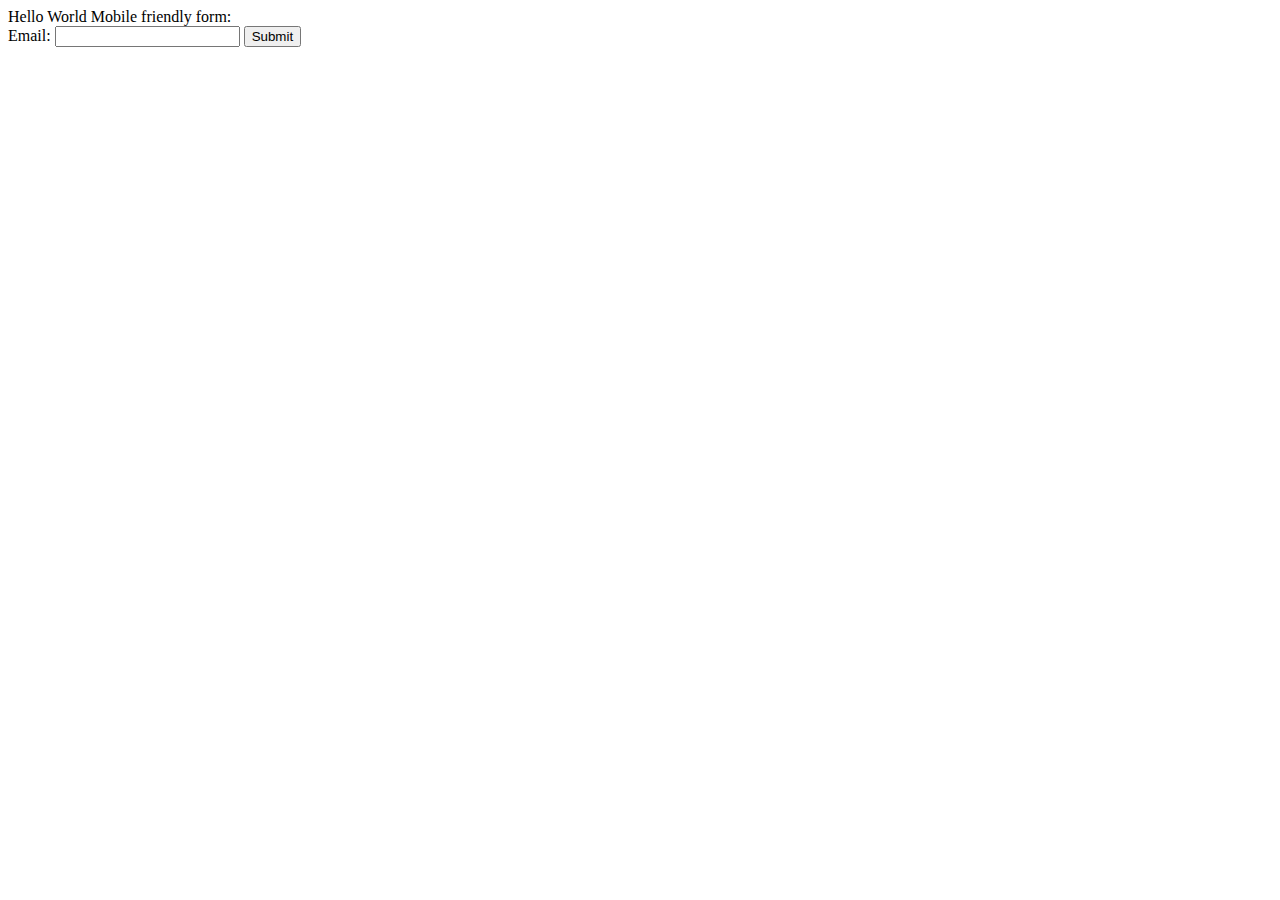
==== index.html @ bb56823d "Add form with email field" ====
Hello World
<html>
    <head>
        <title>Github io</title>
    </head>
    <body>
        Mobile friendly form:
        <form>
            <label for="email">Email: </label>
            <input type="email" id="email" name="email" required>
            <button type="submit" onclick="window.alert('Form submitted')">Submit</button>
        </form> 
    </body>
</html>
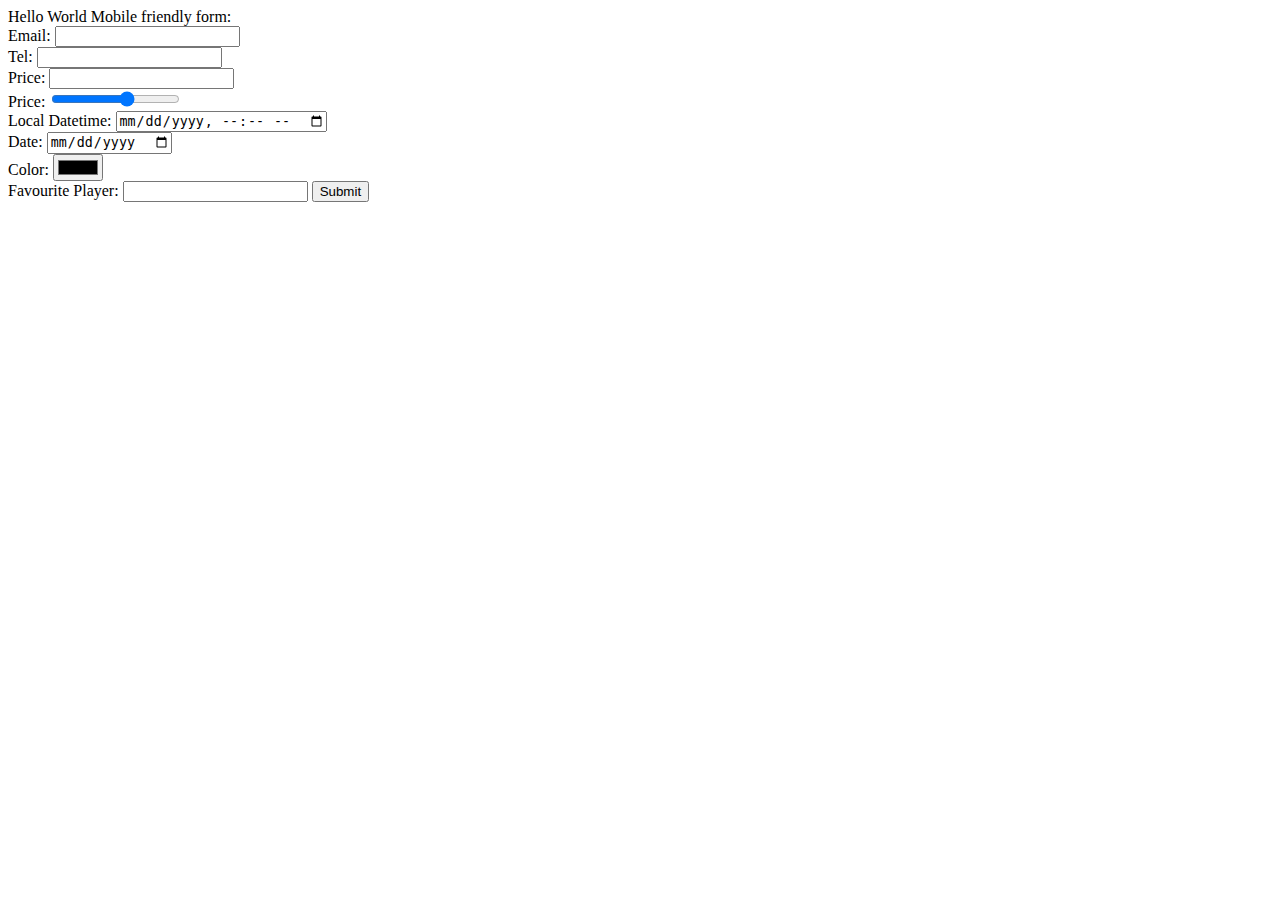
==== commit d847eb7a: "Add favourite player field" ====
--- a/index.html
+++ b/index.html
@@ -5,10 +5,42 @@
     </head>
     <body>
         Mobile friendly form:
-        <form>
+        <form id="mobile-form">
             <label for="email">Email: </label>
             <input type="email" id="email" name="email" required>
-            <button type="submit" onclick="window.alert('Form submitted')">Submit</button>
+            <br>
+            <label for="tel">Tel: </label>
+            <input type="tel" id="tel" name="contactNumber" required>
+            <br>
+            <label for="price">Price: </label>
+            <input type="number" id="price" name="price">
+            <br>
+            <label for="price-slider">Price: </label>
+            <input type="range" min="0" max="10" name="price-slider" id="price-slider" step="2">
+            <br>
+            <label for="datetime-local">Local Datetime: </label>
+            <input type="datetime-local" id="datetime-local" name="datettime-local">
+            <br>
+            <label for="date">Date: </label>
+            <input type="date" id="date" name="date">
+            <br>
+            <label for="color">Color: </label>
+            <input type="color" id="color" name="color">
+            <br>
+            <label for="fav-player">Favourite Player: </label>
+            <input type="text" id="fav-player" name="favPlayer" list="players">
+            <datalist id="players">
+                <option value="Eden Hazard">
+                <option value="Lionel Messi">
+                <option value="Cristiano Ronaldo">
+            </datalist>
+            <button type="submit">Submit</button>
         </form> 
+    <script>
+        var formEle = document.getElementById('mobile-form');
+        formEle.onsubmit(function() {
+            window.alert('Form submitted');
+        });
+    </script>
     </body>
 </html>
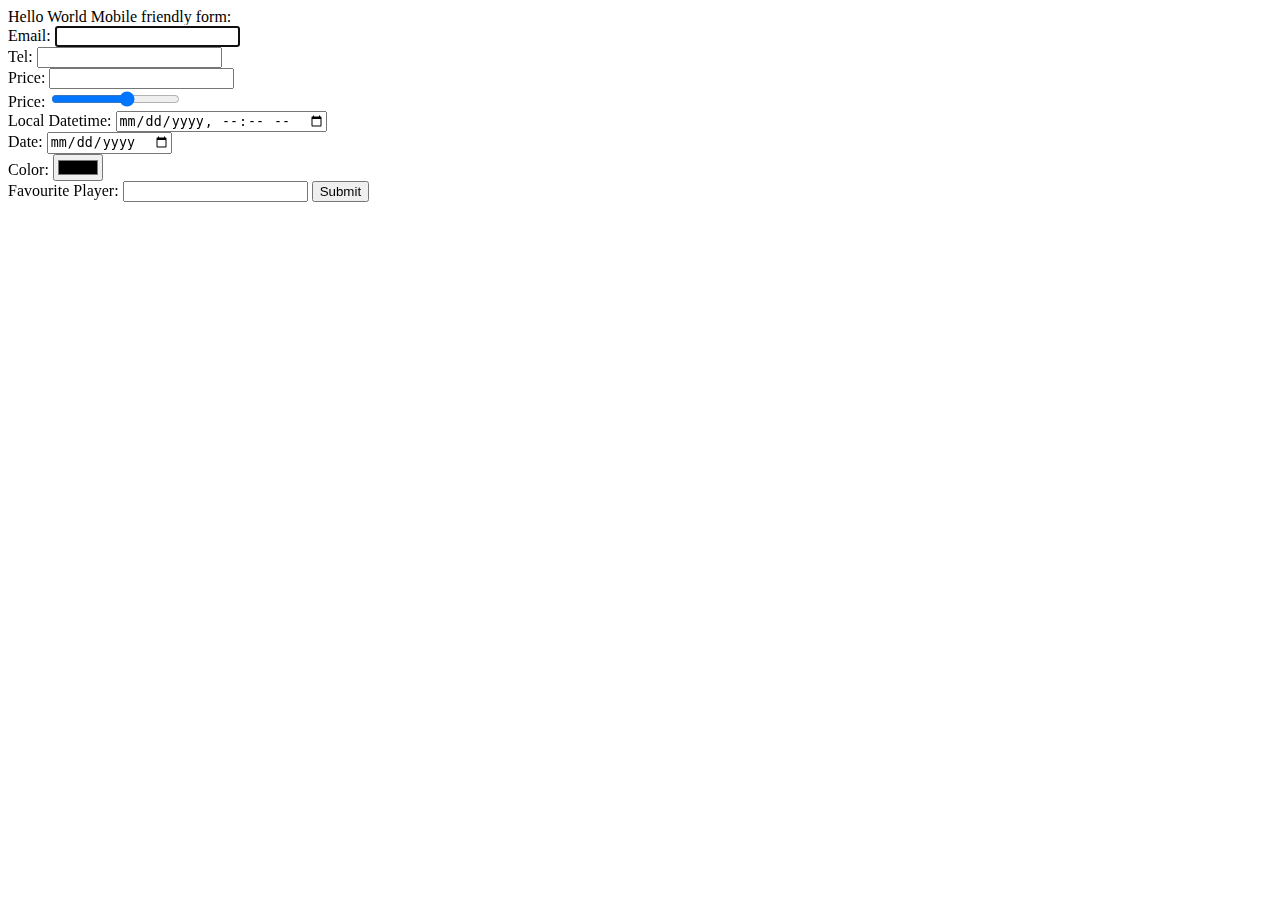
==== commit e744ffc5: "Add pattern, minLength, maxLength" ====
--- a/index.html
+++ b/index.html
@@ -7,10 +7,10 @@
         Mobile friendly form:
         <form id="mobile-form">
             <label for="email">Email: </label>
-            <input type="email" id="email" name="email" required>
+            <input type="email" id="email" name="email" minlength="10" pattern="[a-zA-Z@]" required autocomplete="email" autofocus>
             <br>
             <label for="tel">Tel: </label>
-            <input type="tel" id="tel" name="contactNumber" required>
+            <input type="tel" id="tel" name="contactNumber" required autocomplete="tel">
             <br>
             <label for="price">Price: </label>
             <input type="number" id="price" name="price">
@@ -28,7 +28,7 @@
             <input type="color" id="color" name="color">
             <br>
             <label for="fav-player">Favourite Player: </label>
-            <input type="text" id="fav-player" name="favPlayer" list="players">
+            <input type="text" id="fav-player" name="favPlayer" list="players" maxlength="13">
             <datalist id="players">
                 <option value="Eden Hazard">
                 <option value="Lionel Messi">
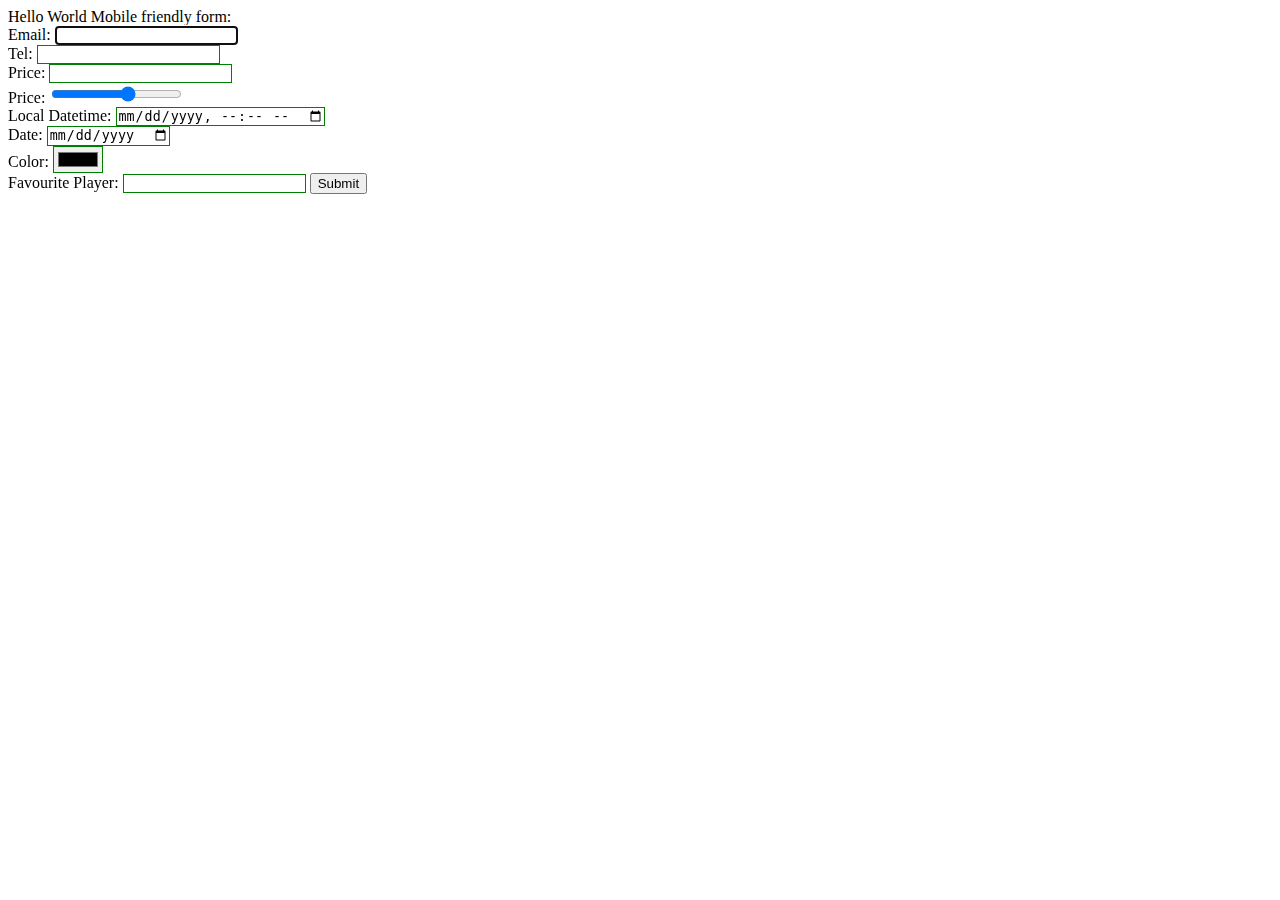
==== commit 7420e294: "Add usages of pseudoclasses" ====
--- a/index.html
+++ b/index.html
@@ -2,6 +2,15 @@
 <html>
     <head>
         <title>Github io</title>
+        <style>
+            input:required {
+                border: 1px solid red;
+            }
+
+            input:valid {
+                border: 1px solid green;
+            }
+        </style>
     </head>
     <body>
         Mobile friendly form:
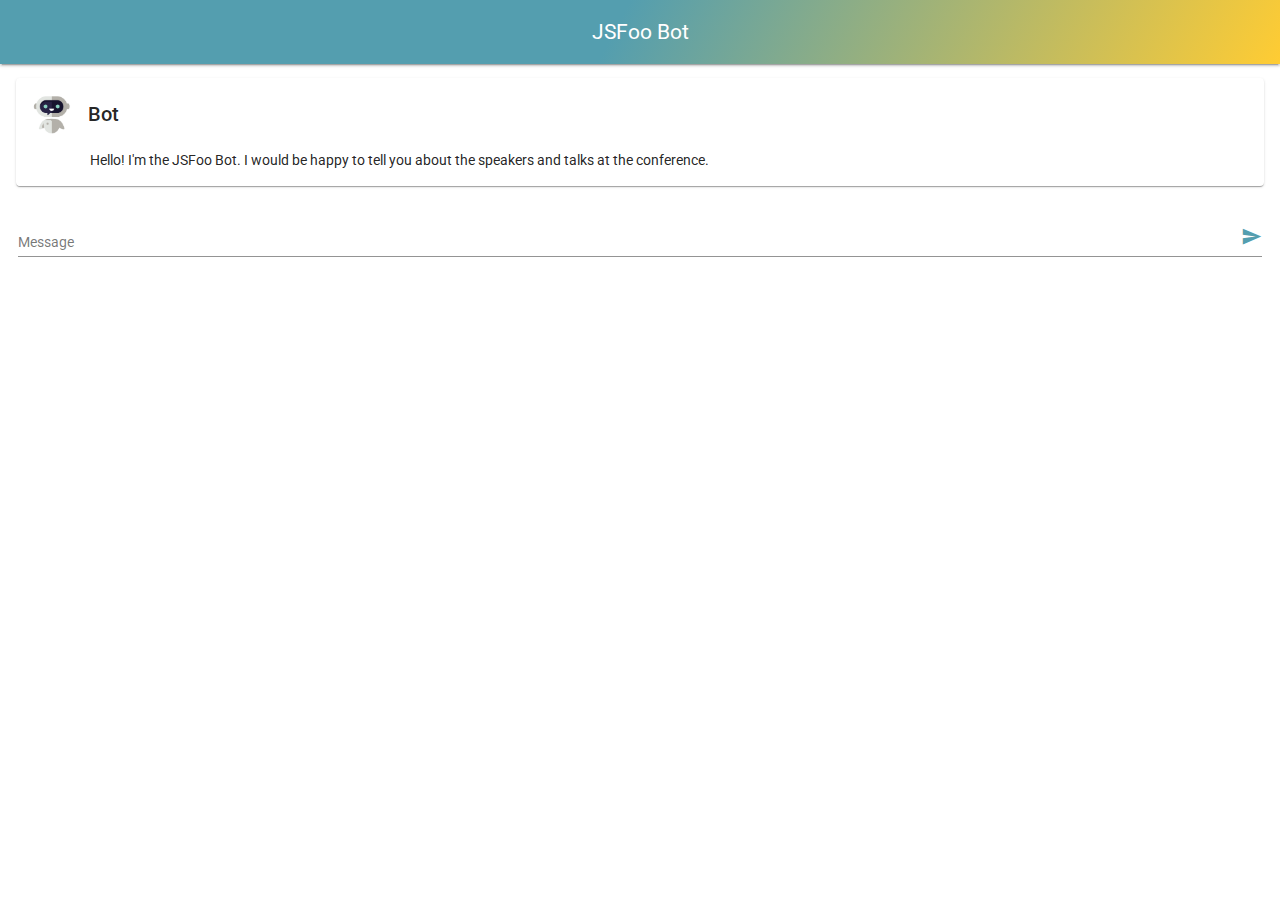
==== commit 65a76499: "Add JSFoo bot client code" ====
--- a/index.html
+++ b/index.html
@@ -1,55 +1,17 @@
-Hello World
-<html>
-    <head>
-        <title>Github io</title>
-        <style>
-            input:required {
-                border: 1px solid red;
-            }
+<!doctype html>
+<html lang="en">
+<head>
+  <meta charset="utf-8">
+  <title>JSFoo Bot</title>
+  <base href="/">
 
-            input:valid {
-                border: 1px solid green;
-            }
-        </style>
-    </head>
-    <body>
-        Mobile friendly form:
-        <form id="mobile-form">
-            <label for="email">Email: </label>
-            <input type="email" id="email" name="email" minlength="10" pattern="[a-zA-Z@]" required autocomplete="email" autofocus>
-            <br>
-            <label for="tel">Tel: </label>
-            <input type="tel" id="tel" name="contactNumber" required autocomplete="tel">
-            <br>
-            <label for="price">Price: </label>
-            <input type="number" id="price" name="price">
-            <br>
-            <label for="price-slider">Price: </label>
-            <input type="range" min="0" max="10" name="price-slider" id="price-slider" step="2">
-            <br>
-            <label for="datetime-local">Local Datetime: </label>
-            <input type="datetime-local" id="datetime-local" name="datettime-local">
-            <br>
-            <label for="date">Date: </label>
-            <input type="date" id="date" name="date">
-            <br>
-            <label for="color">Color: </label>
-            <input type="color" id="color" name="color">
-            <br>
-            <label for="fav-player">Favourite Player: </label>
-            <input type="text" id="fav-player" name="favPlayer" list="players" maxlength="13">
-            <datalist id="players">
-                <option value="Eden Hazard">
-                <option value="Lionel Messi">
-                <option value="Cristiano Ronaldo">
-            </datalist>
-            <button type="submit">Submit</button>
-        </form> 
-    <script>
-        var formEle = document.getElementById('mobile-form');
-        formEle.onsubmit(function() {
-            window.alert('Form submitted');
-        });
-    </script>
-    </body>
+  <meta name="viewport" content="width=device-width, initial-scale=1">
+  <link rel="icon" type="image/x-icon" href="favicon.ico">
+  <link href="https://fonts.googleapis.com/icon?family=Material+Icons" rel="stylesheet">
+  <link rel="stylesheet" href="https://stackpath.bootstrapcdn.com/font-awesome/4.7.0/css/font-awesome.min.css">
+  <link href="https://fonts.googleapis.com/css?family=Roboto:300,400,500" rel="stylesheet">
+<link rel="stylesheet" href="styles.38ef6f584fecd223b8cf.css"></head>
+<body style="margin: 0" class="mat-typography">
+  <app-root></app-root>
+<script src="runtime-es2015.858f8dd898b75fe86926.js" type="module"></script><script src="polyfills-es2015.e954256595c973372414.js" type="module"></script><script src="runtime-es5.741402d1d47331ce975c.js" nomodule></script><script src="polyfills-es5.405730e5ac8f727bd7d7.js" nomodule></script><script src="main-es2015.6d2b9edf6b0bb00cc1c1.js" type="module"></script><script src="main-es5.618ae1dc535257b299c1.js" nomodule></script></body>
 </html>
--- a/styles.38ef6f584fecd223b8cf.css
+++ b/styles.38ef6f584fecd223b8cf.css
@@ -0,0 +1 @@
+.mat-badge-content{font-weight:600;font-size:12px;font-family:Roboto,"Helvetica Neue",sans-serif}.mat-badge-small .mat-badge-content{font-size:9px}.mat-badge-large .mat-badge-content{font-size:24px}.mat-h1,.mat-headline,.mat-typography h1{font:400 24px/32px Roboto,"Helvetica Neue",sans-serif;margin:0 0 16px}.mat-h2,.mat-title,.mat-typography h2{font:500 20px/32px Roboto,"Helvetica Neue",sans-serif;margin:0 0 16px}.mat-h3,.mat-subheading-2,.mat-typography h3{font:400 16px/28px Roboto,"Helvetica Neue",sans-serif;margin:0 0 16px}.mat-h4,.mat-subheading-1,.mat-typography h4{font:400 15px/24px Roboto,"Helvetica Neue",sans-serif;margin:0 0 16px}.mat-h5,.mat-typography h5{font:400 11.62px/20px Roboto,"Helvetica Neue",sans-serif;margin:0 0 12px}.mat-h6,.mat-typography h6{font:400 9.38px/20px Roboto,"Helvetica Neue",sans-serif;margin:0 0 12px}.mat-body-2,.mat-body-strong{font:500 14px/24px Roboto,"Helvetica Neue",sans-serif}.mat-body,.mat-body-1,.mat-typography{font:400 14px/20px Roboto,"Helvetica Neue",sans-serif}.mat-body p,.mat-body-1 p,.mat-typography p{margin:0 0 12px}.mat-caption,.mat-small{font:400 12px/20px Roboto,"Helvetica Neue",sans-serif}.mat-display-4,.mat-typography .mat-display-4{font:300 112px/112px Roboto,"Helvetica Neue",sans-serif;letter-spacing:-.05em;margin:0 0 56px}.mat-display-3,.mat-typography .mat-display-3{font:400 56px/56px Roboto,"Helvetica Neue",sans-serif;letter-spacing:-.02em;margin:0 0 64px}.mat-display-2,.mat-typography .mat-display-2{font:400 45px/48px Roboto,"Helvetica Neue",sans-serif;letter-spacing:-.005em;margin:0 0 64px}.mat-display-1,.mat-typography .mat-display-1{font:400 34px/40px Roboto,"Helvetica Neue",sans-serif;margin:0 0 64px}.mat-bottom-sheet-container{font:400 14px/20px Roboto,"Helvetica Neue",sans-serif}.mat-button,.mat-fab,.mat-flat-button,.mat-icon-button,.mat-mini-fab,.mat-raised-button,.mat-stroked-button{font-family:Roboto,"Helvetica Neue",sans-serif;font-size:14px;font-weight:500}.mat-button-toggle,.mat-card{font-family:Roboto,"Helvetica Neue",sans-serif}.mat-card-title{font-size:24px;font-weight:500}.mat-card-header .mat-card-title{font-size:20px}.mat-card-content,.mat-card-subtitle{font-size:14px}.mat-checkbox{font-family:Roboto,"Helvetica Neue",sans-serif}.mat-checkbox-layout .mat-checkbox-label{line-height:24px}.mat-chip{font-size:14px;font-weight:500}.mat-chip .mat-chip-remove.mat-icon,.mat-chip .mat-chip-trailing-icon.mat-icon{font-size:18px}.mat-table{font-family:Roboto,"Helvetica Neue",sans-serif}.mat-header-cell{font-size:12px;font-weight:500}.mat-cell,.mat-footer-cell{font-size:14px}.mat-calendar{font-family:Roboto,"Helvetica Neue",sans-serif}.mat-calendar-body{font-size:13px}.mat-calendar-body-label,.mat-calendar-period-button{font-size:14px;font-weight:500}.mat-calendar-table-header th{font-size:11px;font-weight:400}.mat-dialog-title{font:500 20px/32px Roboto,"Helvetica Neue",sans-serif}.mat-expansion-panel-header{font-family:Roboto,"Helvetica Neue",sans-serif;font-size:15px;font-weight:400}.mat-expansion-panel-content{font:400 14px/20px Roboto,"Helvetica Neue",sans-serif}.mat-form-field{font-size:inherit;font-weight:400;line-height:1.125;font-family:Roboto,"Helvetica Neue",sans-serif}.mat-form-field-wrapper{padding-bottom:1.34375em}.mat-form-field-prefix .mat-icon,.mat-form-field-suffix .mat-icon{font-size:150%;line-height:1.125}.mat-form-field-prefix .mat-icon-button,.mat-form-field-suffix .mat-icon-button{height:1.5em;width:1.5em}.mat-form-field-prefix .mat-icon-button .mat-icon,.mat-form-field-suffix .mat-icon-button .mat-icon{height:1.125em;line-height:1.125}.mat-form-field-infix{padding:.5em 0;border-top:.84375em solid transparent}.mat-form-field-can-float .mat-input-server:focus+.mat-form-field-label-wrapper .mat-form-field-label,.mat-form-field-can-float.mat-form-field-should-float .mat-form-field-label{-webkit-transform:translateY(-1.34375em) scale(.75);transform:translateY(-1.34375em) scale(.75);width:133.33333%}.mat-form-field-can-float .mat-input-server[label]:not(:label-shown)+.mat-form-field-label-wrapper .mat-form-field-label{-webkit-transform:translateY(-1.34374em) scale(.75);transform:translateY(-1.34374em) scale(.75);width:133.33334%}.mat-form-field-label-wrapper{top:-.84375em;padding-top:.84375em}.mat-form-field-label{top:1.34375em}.mat-form-field-underline{bottom:1.34375em}.mat-form-field-subscript-wrapper{font-size:75%;margin-top:.66667em;top:calc(100% - 1.79167em)}.mat-form-field-appearance-legacy .mat-form-field-wrapper{padding-bottom:1.25em}.mat-form-field-appearance-legacy .mat-form-field-infix{padding:.4375em 0}.mat-form-field-appearance-legacy.mat-form-field-can-float .mat-input-server:focus+.mat-form-field-label-wrapper .mat-form-field-label,.mat-form-field-appearance-legacy.mat-form-field-can-float.mat-form-field-should-float .mat-form-field-label{-webkit-transform:translateY(-1.28125em) scale(.75) perspective(100px) translateZ(.001px);transform:translateY(-1.28125em) scale(.75) perspective(100px) translateZ(.001px);-ms-transform:translateY(-1.28125em) scale(.75);width:133.33333%}.mat-form-field-appearance-legacy.mat-form-field-can-float .mat-form-field-autofill-control:-webkit-autofill+.mat-form-field-label-wrapper .mat-form-field-label{-webkit-transform:translateY(-1.28125em) scale(.75) perspective(100px) translateZ(.00101px);transform:translateY(-1.28125em) scale(.75) perspective(100px) translateZ(.00101px);-ms-transform:translateY(-1.28124em) scale(.75);width:133.33334%}.mat-form-field-appearance-legacy.mat-form-field-can-float .mat-input-server[label]:not(:label-shown)+.mat-form-field-label-wrapper .mat-form-field-label{-webkit-transform:translateY(-1.28125em) scale(.75) perspective(100px) translateZ(.00102px);transform:translateY(-1.28125em) scale(.75) perspective(100px) translateZ(.00102px);-ms-transform:translateY(-1.28123em) scale(.75);width:133.33335%}.mat-form-field-appearance-legacy .mat-form-field-label{top:1.28125em}.mat-form-field-appearance-legacy .mat-form-field-subscript-wrapper{margin-top:.54167em;top:calc(100% - 1.66667em)}@media print{.mat-form-field-appearance-legacy.mat-form-field-can-float .mat-input-server:focus+.mat-form-field-label-wrapper .mat-form-field-label,.mat-form-field-appearance-legacy.mat-form-field-can-float.mat-form-field-should-float .mat-form-field-label{-webkit-transform:translateY(-1.28122em) scale(.75);transform:translateY(-1.28122em) scale(.75)}.mat-form-field-appearance-legacy.mat-form-field-can-float .mat-form-field-autofill-control:-webkit-autofill+.mat-form-field-label-wrapper .mat-form-field-label{-webkit-transform:translateY(-1.28121em) scale(.75);transform:translateY(-1.28121em) scale(.75)}.mat-form-field-appearance-legacy.mat-form-field-can-float .mat-input-server[label]:not(:label-shown)+.mat-form-field-label-wrapper .mat-form-field-label{-webkit-transform:translateY(-1.2812em) scale(.75);transform:translateY(-1.2812em) scale(.75)}}.mat-form-field-appearance-fill .mat-form-field-infix{padding:.25em 0 .75em}.mat-form-field-appearance-fill .mat-form-field-label{top:1.09375em;margin-top:-.5em}.mat-form-field-appearance-fill.mat-form-field-can-float .mat-input-server:focus+.mat-form-field-label-wrapper .mat-form-field-label,.mat-form-field-appearance-fill.mat-form-field-can-float.mat-form-field-should-float .mat-form-field-label{-webkit-transform:translateY(-.59375em) scale(.75);transform:translateY(-.59375em) scale(.75);width:133.33333%}.mat-form-field-appearance-fill.mat-form-field-can-float .mat-input-server[label]:not(:label-shown)+.mat-form-field-label-wrapper .mat-form-field-label{-webkit-transform:translateY(-.59374em) scale(.75);transform:translateY(-.59374em) scale(.75);width:133.33334%}.mat-form-field-appearance-outline .mat-form-field-infix{padding:1em 0}.mat-form-field-appearance-outline .mat-form-field-label{top:1.84375em;margin-top:-.25em}.mat-form-field-appearance-outline.mat-form-field-can-float .mat-input-server:focus+.mat-form-field-label-wrapper .mat-form-field-label,.mat-form-field-appearance-outline.mat-form-field-can-float.mat-form-field-should-float .mat-form-field-label{-webkit-transform:translateY(-1.59375em) scale(.75);transform:translateY(-1.59375em) scale(.75);width:133.33333%}.mat-form-field-appearance-outline.mat-form-field-can-float .mat-input-server[label]:not(:label-shown)+.mat-form-field-label-wrapper .mat-form-field-label{-webkit-transform:translateY(-1.59374em) scale(.75);transform:translateY(-1.59374em) scale(.75);width:133.33334%}.mat-grid-tile-footer,.mat-grid-tile-header{font-size:14px}.mat-grid-tile-footer .mat-line,.mat-grid-tile-header .mat-line{white-space:nowrap;overflow:hidden;text-overflow:ellipsis;display:block;box-sizing:border-box}.mat-grid-tile-footer .mat-line:nth-child(n+2),.mat-grid-tile-header .mat-line:nth-child(n+2){font-size:12px}input.mat-input-element{margin-top:-.0625em}.mat-menu-item{font-family:Roboto,"Helvetica Neue",sans-serif;font-size:14px;font-weight:400}.mat-paginator,.mat-paginator-page-size .mat-select-trigger{font-family:Roboto,"Helvetica Neue",sans-serif;font-size:12px}.mat-radio-button,.mat-select{font-family:Roboto,"Helvetica Neue",sans-serif}.mat-select-trigger{height:1.125em}.mat-slide-toggle-content{font-family:Roboto,"Helvetica Neue",sans-serif}.mat-slider-thumb-label-text{font-family:Roboto,"Helvetica Neue",sans-serif;font-size:12px;font-weight:500}.mat-stepper-horizontal,.mat-stepper-vertical{font-family:Roboto,"Helvetica Neue",sans-serif}.mat-step-label{font-size:14px;font-weight:400}.mat-step-sub-label-error{font-weight:400}.mat-step-label-error{font-size:14px}.mat-step-label-selected{font-size:14px;font-weight:500}.mat-tab-group{font-family:Roboto,"Helvetica Neue",sans-serif}.mat-tab-label,.mat-tab-link{font-family:Roboto,"Helvetica Neue",sans-serif;font-size:14px;font-weight:500}.mat-toolbar,.mat-toolbar h1,.mat-toolbar h2,.mat-toolbar h3,.mat-toolbar h4,.mat-toolbar h5,.mat-toolbar h6{font:500 20px/32px Roboto,"Helvetica Neue",sans-serif;margin:0}.mat-tooltip{font-family:Roboto,"Helvetica Neue",sans-serif;font-size:10px;padding-top:6px;padding-bottom:6px}.mat-tooltip-handset{font-size:14px;padding-top:8px;padding-bottom:8px}.mat-list-item,.mat-list-option{font-family:Roboto,"Helvetica Neue",sans-serif}.mat-list-base .mat-list-item{font-size:16px}.mat-list-base .mat-list-item .mat-line{white-space:nowrap;overflow:hidden;text-overflow:ellipsis;display:block;box-sizing:border-box}.mat-list-base .mat-list-item .mat-line:nth-child(n+2){font-size:14px}.mat-list-base .mat-list-option{font-size:16px}.mat-list-base .mat-list-option .mat-line{white-space:nowrap;overflow:hidden;text-overflow:ellipsis;display:block;box-sizing:border-box}.mat-list-base .mat-list-option .mat-line:nth-child(n+2){font-size:14px}.mat-list-base[dense] .mat-list-item{font-size:12px}.mat-list-base[dense] .mat-list-item .mat-line{white-space:nowrap;overflow:hidden;text-overflow:ellipsis;display:block;box-sizing:border-box}.mat-list-base[dense] .mat-list-item .mat-line:nth-child(n+2),.mat-list-base[dense] .mat-list-option{font-size:12px}.mat-list-base[dense] .mat-list-option .mat-line{white-space:nowrap;overflow:hidden;text-overflow:ellipsis;display:block;box-sizing:border-box}.mat-list-base[dense] .mat-list-option .mat-line:nth-child(n+2){font-size:12px}.mat-list-base[dense] .mat-subheader{font-family:Roboto,"Helvetica Neue",sans-serif;font-size:12px;font-weight:500}.mat-option{font-family:Roboto,"Helvetica Neue",sans-serif;font-size:16px;color:rgba(0,0,0,.87)}.mat-optgroup-label{font:500 14px/24px Roboto,"Helvetica Neue",sans-serif;color:rgba(0,0,0,.54)}.mat-simple-snackbar{font-family:Roboto,"Helvetica Neue",sans-serif;font-size:14px}.mat-simple-snackbar-action{line-height:1;font-family:inherit;font-size:inherit;font-weight:500}.mat-ripple{overflow:hidden;position:relative}.mat-ripple.mat-ripple-unbounded{overflow:visible}.mat-ripple-element{position:absolute;border-radius:50%;pointer-events:none;transition:opacity,-webkit-transform 0s cubic-bezier(0,0,.2,1);transition:opacity,transform 0s cubic-bezier(0,0,.2,1);transition:opacity,transform 0s cubic-bezier(0,0,.2,1),-webkit-transform 0s cubic-bezier(0,0,.2,1);-webkit-transform:scale(0);transform:scale(0)}@media (-ms-high-contrast:active){.mat-ripple-element{display:none}}.cdk-visually-hidden{border:0;clip:rect(0 0 0 0);height:1px;margin:-1px;overflow:hidden;padding:0;position:absolute;width:1px;outline:0;-webkit-appearance:none;-moz-appearance:none}.cdk-global-overlay-wrapper,.cdk-overlay-container{pointer-events:none;top:0;left:0;height:100%;width:100%}.cdk-overlay-container{position:fixed;z-index:1000}.cdk-overlay-container:empty{display:none}.cdk-global-overlay-wrapper{display:flex;position:absolute;z-index:1000}.cdk-overlay-pane{position:absolute;pointer-events:auto;box-sizing:border-box;z-index:1000;display:flex;max-width:100%;max-height:100%}.cdk-overlay-backdrop{position:absolute;top:0;bottom:0;left:0;right:0;z-index:1000;pointer-events:auto;-webkit-tap-highlight-color:transparent;transition:opacity .4s cubic-bezier(.25,.8,.25,1);opacity:0}.cdk-overlay-backdrop.cdk-overlay-backdrop-showing{opacity:1}@media screen and (-ms-high-contrast:active){.cdk-overlay-backdrop.cdk-overlay-backdrop-showing{opacity:.6}}.cdk-overlay-dark-backdrop{background:rgba(0,0,0,.32)}.cdk-overlay-transparent-backdrop,.cdk-overlay-transparent-backdrop.cdk-overlay-backdrop-showing{opacity:0}.cdk-overlay-connected-position-bounding-box{position:absolute;z-index:1000;display:flex;flex-direction:column;min-width:1px;min-height:1px}.cdk-global-scrollblock{position:fixed;width:100%;overflow-y:scroll}@-webkit-keyframes cdk-text-field-autofill-start{/*!*/}@keyframes cdk-text-field-autofill-start{/*!*/}@-webkit-keyframes cdk-text-field-autofill-end{/*!*/}@keyframes cdk-text-field-autofill-end{/*!*/}.cdk-text-field-autofill-monitored:-webkit-autofill{-webkit-animation-name:cdk-text-field-autofill-start;animation-name:cdk-text-field-autofill-start}.cdk-text-field-autofill-monitored:not(:-webkit-autofill){-webkit-animation-name:cdk-text-field-autofill-end;animation-name:cdk-text-field-autofill-end}textarea.cdk-textarea-autosize{resize:none}textarea.cdk-textarea-autosize-measuring{height:auto!important;overflow:hidden!important;padding:2px 0!important;box-sizing:content-box!important}.mat-ripple-element{background-color:rgba(0,0,0,.1)}.mat-option.mat-selected:not(.mat-option-multiple):not(.mat-option-disabled),.mat-option:focus:not(.mat-option-disabled),.mat-option:hover:not(.mat-option-disabled){background:rgba(0,0,0,.04)}.mat-option.mat-active{background:rgba(0,0,0,.04);color:rgba(0,0,0,.87)}.mat-option.mat-option-disabled{color:rgba(0,0,0,.38)}.mat-primary .mat-option.mat-selected:not(.mat-option-disabled){color:#3f51b5}.mat-accent .mat-option.mat-selected:not(.mat-option-disabled){color:#ff4081}.mat-warn .mat-option.mat-selected:not(.mat-option-disabled){color:#f44336}.mat-optgroup-disabled .mat-optgroup-label{color:rgba(0,0,0,.38)}.mat-pseudo-checkbox{color:rgba(0,0,0,.54)}.mat-pseudo-checkbox::after{color:#fafafa}.mat-pseudo-checkbox-disabled{color:#b0b0b0}.mat-accent .mat-pseudo-checkbox-checked,.mat-accent .mat-pseudo-checkbox-indeterminate,.mat-pseudo-checkbox-checked,.mat-pseudo-checkbox-indeterminate{background:#ff4081}.mat-primary .mat-pseudo-checkbox-checked,.mat-primary .mat-pseudo-checkbox-indeterminate{background:#3f51b5}.mat-warn .mat-pseudo-checkbox-checked,.mat-warn .mat-pseudo-checkbox-indeterminate{background:#f44336}.mat-pseudo-checkbox-checked.mat-pseudo-checkbox-disabled,.mat-pseudo-checkbox-indeterminate.mat-pseudo-checkbox-disabled{background:#b0b0b0}.mat-elevation-z0{box-shadow:0 0 0 0 rgba(0,0,0,.2),0 0 0 0 rgba(0,0,0,.14),0 0 0 0 rgba(0,0,0,.12)}.mat-elevation-z1{box-shadow:0 2px 1px -1px rgba(0,0,0,.2),0 1px 1px 0 rgba(0,0,0,.14),0 1px 3px 0 rgba(0,0,0,.12)}.mat-elevation-z2{box-shadow:0 3px 1px -2px rgba(0,0,0,.2),0 2px 2px 0 rgba(0,0,0,.14),0 1px 5px 0 rgba(0,0,0,.12)}.mat-elevation-z3{box-shadow:0 3px 3px -2px rgba(0,0,0,.2),0 3px 4px 0 rgba(0,0,0,.14),0 1px 8px 0 rgba(0,0,0,.12)}.mat-elevation-z4{box-shadow:0 2px 4px -1px rgba(0,0,0,.2),0 4px 5px 0 rgba(0,0,0,.14),0 1px 10px 0 rgba(0,0,0,.12)}.mat-elevation-z5{box-shadow:0 3px 5px -1px rgba(0,0,0,.2),0 5px 8px 0 rgba(0,0,0,.14),0 1px 14px 0 rgba(0,0,0,.12)}.mat-elevation-z6{box-shadow:0 3px 5px -1px rgba(0,0,0,.2),0 6px 10px 0 rgba(0,0,0,.14),0 1px 18px 0 rgba(0,0,0,.12)}.mat-elevation-z7{box-shadow:0 4px 5px -2px rgba(0,0,0,.2),0 7px 10px 1px rgba(0,0,0,.14),0 2px 16px 1px rgba(0,0,0,.12)}.mat-elevation-z8{box-shadow:0 5px 5px -3px rgba(0,0,0,.2),0 8px 10px 1px rgba(0,0,0,.14),0 3px 14px 2px rgba(0,0,0,.12)}.mat-elevation-z9{box-shadow:0 5px 6px -3px rgba(0,0,0,.2),0 9px 12px 1px rgba(0,0,0,.14),0 3px 16px 2px rgba(0,0,0,.12)}.mat-elevation-z10{box-shadow:0 6px 6px -3px rgba(0,0,0,.2),0 10px 14px 1px rgba(0,0,0,.14),0 4px 18px 3px rgba(0,0,0,.12)}.mat-elevation-z11{box-shadow:0 6px 7px -4px rgba(0,0,0,.2),0 11px 15px 1px rgba(0,0,0,.14),0 4px 20px 3px rgba(0,0,0,.12)}.mat-elevation-z12{box-shadow:0 7px 8px -4px rgba(0,0,0,.2),0 12px 17px 2px rgba(0,0,0,.14),0 5px 22px 4px rgba(0,0,0,.12)}.mat-elevation-z13{box-shadow:0 7px 8px -4px rgba(0,0,0,.2),0 13px 19px 2px rgba(0,0,0,.14),0 5px 24px 4px rgba(0,0,0,.12)}.mat-elevation-z14{box-shadow:0 7px 9px -4px rgba(0,0,0,.2),0 14px 21px 2px rgba(0,0,0,.14),0 5px 26px 4px rgba(0,0,0,.12)}.mat-elevation-z15{box-shadow:0 8px 9px -5px rgba(0,0,0,.2),0 15px 22px 2px rgba(0,0,0,.14),0 6px 28px 5px rgba(0,0,0,.12)}.mat-elevation-z16{box-shadow:0 8px 10px -5px rgba(0,0,0,.2),0 16px 24px 2px rgba(0,0,0,.14),0 6px 30px 5px rgba(0,0,0,.12)}.mat-elevation-z17{box-shadow:0 8px 11px -5px rgba(0,0,0,.2),0 17px 26px 2px rgba(0,0,0,.14),0 6px 32px 5px rgba(0,0,0,.12)}.mat-elevation-z18{box-shadow:0 9px 11px -5px rgba(0,0,0,.2),0 18px 28px 2px rgba(0,0,0,.14),0 7px 34px 6px rgba(0,0,0,.12)}.mat-elevation-z19{box-shadow:0 9px 12px -6px rgba(0,0,0,.2),0 19px 29px 2px rgba(0,0,0,.14),0 7px 36px 6px rgba(0,0,0,.12)}.mat-elevation-z20{box-shadow:0 10px 13px -6px rgba(0,0,0,.2),0 20px 31px 3px rgba(0,0,0,.14),0 8px 38px 7px rgba(0,0,0,.12)}.mat-elevation-z21{box-shadow:0 10px 13px -6px rgba(0,0,0,.2),0 21px 33px 3px rgba(0,0,0,.14),0 8px 40px 7px rgba(0,0,0,.12)}.mat-elevation-z22{box-shadow:0 10px 14px -6px rgba(0,0,0,.2),0 22px 35px 3px rgba(0,0,0,.14),0 8px 42px 7px rgba(0,0,0,.12)}.mat-elevation-z23{box-shadow:0 11px 14px -7px rgba(0,0,0,.2),0 23px 36px 3px rgba(0,0,0,.14),0 9px 44px 8px rgba(0,0,0,.12)}.mat-elevation-z24{box-shadow:0 11px 15px -7px rgba(0,0,0,.2),0 24px 38px 3px rgba(0,0,0,.14),0 9px 46px 8px rgba(0,0,0,.12)}.mat-app-background{background-color:#fafafa;color:rgba(0,0,0,.87)}.mat-theme-loaded-marker{display:none}.mat-autocomplete-panel{background:#fff;color:rgba(0,0,0,.87)}.mat-autocomplete-panel:not([class*=mat-elevation-z]){box-shadow:0 2px 4px -1px rgba(0,0,0,.2),0 4px 5px 0 rgba(0,0,0,.14),0 1px 10px 0 rgba(0,0,0,.12)}.mat-autocomplete-panel .mat-option.mat-selected:not(.mat-active):not(:hover){background:#fff}.mat-autocomplete-panel .mat-option.mat-selected:not(.mat-active):not(:hover):not(.mat-option-disabled){color:rgba(0,0,0,.87)}@media (-ms-high-contrast:active){.mat-badge-content{outline:solid 1px;border-radius:0}.mat-checkbox-disabled{opacity:.5}}.mat-badge-accent .mat-badge-content{background:#ff4081;color:#fff}.mat-badge-warn .mat-badge-content{color:#fff;background:#f44336}.mat-badge{position:relative}.mat-badge-hidden .mat-badge-content{display:none}.mat-badge-disabled .mat-badge-content{background:#b9b9b9;color:rgba(0,0,0,.38)}.mat-badge-content{color:#fff;background:#3f51b5;position:absolute;text-align:center;display:inline-block;border-radius:50%;transition:-webkit-transform .2s ease-in-out;transition:transform .2s ease-in-out;transition:transform .2s ease-in-out,-webkit-transform .2s ease-in-out;-webkit-transform:scale(.6);transform:scale(.6);overflow:hidden;white-space:nowrap;text-overflow:ellipsis;pointer-events:none}.mat-badge-content._mat-animation-noopable,.ng-animate-disabled .mat-badge-content{transition:none}.mat-badge-content.mat-badge-active{-webkit-transform:none;transform:none}.mat-badge-small .mat-badge-content{width:16px;height:16px;line-height:16px}.mat-badge-small.mat-badge-above .mat-badge-content{top:-8px}.mat-badge-small.mat-badge-below .mat-badge-content{bottom:-8px}.mat-badge-small.mat-badge-before .mat-badge-content{left:-16px}[dir=rtl] .mat-badge-small.mat-badge-before .mat-badge-content{left:auto;right:-16px}.mat-badge-small.mat-badge-after .mat-badge-content{right:-16px}[dir=rtl] .mat-badge-small.mat-badge-after .mat-badge-content{right:auto;left:-16px}.mat-badge-small.mat-badge-overlap.mat-badge-before .mat-badge-content{left:-8px}[dir=rtl] .mat-badge-small.mat-badge-overlap.mat-badge-before .mat-badge-content{left:auto;right:-8px}.mat-badge-small.mat-badge-overlap.mat-badge-after .mat-badge-content{right:-8px}[dir=rtl] .mat-badge-small.mat-badge-overlap.mat-badge-after .mat-badge-content{right:auto;left:-8px}.mat-badge-medium .mat-badge-content{width:22px;height:22px;line-height:22px}.mat-badge-medium.mat-badge-above .mat-badge-content{top:-11px}.mat-badge-medium.mat-badge-below .mat-badge-content{bottom:-11px}.mat-badge-medium.mat-badge-before .mat-badge-content{left:-22px}[dir=rtl] .mat-badge-medium.mat-badge-before .mat-badge-content{left:auto;right:-22px}.mat-badge-medium.mat-badge-after .mat-badge-content{right:-22px}[dir=rtl] .mat-badge-medium.mat-badge-after .mat-badge-content{right:auto;left:-22px}.mat-badge-medium.mat-badge-overlap.mat-badge-before .mat-badge-content{left:-11px}[dir=rtl] .mat-badge-medium.mat-badge-overlap.mat-badge-before .mat-badge-content{left:auto;right:-11px}.mat-badge-medium.mat-badge-overlap.mat-badge-after .mat-badge-content{right:-11px}[dir=rtl] .mat-badge-medium.mat-badge-overlap.mat-badge-after .mat-badge-content{right:auto;left:-11px}.mat-badge-large .mat-badge-content{width:28px;height:28px;line-height:28px}.mat-badge-large.mat-badge-above .mat-badge-content{top:-14px}.mat-badge-large.mat-badge-below .mat-badge-content{bottom:-14px}.mat-badge-large.mat-badge-before .mat-badge-content{left:-28px}[dir=rtl] .mat-badge-large.mat-badge-before .mat-badge-content{left:auto;right:-28px}.mat-badge-large.mat-badge-after .mat-badge-content{right:-28px}[dir=rtl] .mat-badge-large.mat-badge-after .mat-badge-content{right:auto;left:-28px}.mat-badge-large.mat-badge-overlap.mat-badge-before .mat-badge-content{left:-14px}[dir=rtl] .mat-badge-large.mat-badge-overlap.mat-badge-before .mat-badge-content{left:auto;right:-14px}.mat-badge-large.mat-badge-overlap.mat-badge-after .mat-badge-content{right:-14px}[dir=rtl] .mat-badge-large.mat-badge-overlap.mat-badge-after .mat-badge-content{right:auto;left:-14px}.mat-bottom-sheet-container{box-shadow:0 8px 10px -5px rgba(0,0,0,.2),0 16px 24px 2px rgba(0,0,0,.14),0 6px 30px 5px rgba(0,0,0,.12);background:#fff;color:rgba(0,0,0,.87)}.mat-button,.mat-icon-button,.mat-stroked-button{color:inherit;background:0 0}.mat-button.mat-primary,.mat-icon-button.mat-primary,.mat-stroked-button.mat-primary{color:#3f51b5}.mat-button.mat-accent,.mat-icon-button.mat-accent,.mat-stroked-button.mat-accent{color:#ff4081}.mat-button.mat-warn,.mat-icon-button.mat-warn,.mat-stroked-button.mat-warn{color:#f44336}.mat-button.mat-accent[disabled],.mat-button.mat-primary[disabled],.mat-button.mat-warn[disabled],.mat-button[disabled][disabled],.mat-icon-button.mat-accent[disabled],.mat-icon-button.mat-primary[disabled],.mat-icon-button.mat-warn[disabled],.mat-icon-button[disabled][disabled],.mat-stroked-button.mat-accent[disabled],.mat-stroked-button.mat-primary[disabled],.mat-stroked-button.mat-warn[disabled],.mat-stroked-button[disabled][disabled]{color:rgba(0,0,0,.26)}.mat-button.mat-primary .mat-button-focus-overlay,.mat-icon-button.mat-primary .mat-button-focus-overlay,.mat-stroked-button.mat-primary .mat-button-focus-overlay{background-color:#3f51b5}.mat-button.mat-accent .mat-button-focus-overlay,.mat-icon-button.mat-accent .mat-button-focus-overlay,.mat-stroked-button.mat-accent .mat-button-focus-overlay{background-color:#ff4081}.mat-button.mat-warn .mat-button-focus-overlay,.mat-icon-button.mat-warn .mat-button-focus-overlay,.mat-stroked-button.mat-warn .mat-button-focus-overlay{background-color:#f44336}.mat-button[disabled] .mat-button-focus-overlay,.mat-icon-button[disabled] .mat-button-focus-overlay,.mat-stroked-button[disabled] .mat-button-focus-overlay{background-color:transparent}.mat-button .mat-ripple-element,.mat-icon-button .mat-ripple-element,.mat-stroked-button .mat-ripple-element{opacity:.1;background-color:currentColor}.mat-button-focus-overlay{background:#000}.mat-stroked-button:not([disabled]){border-color:rgba(0,0,0,.12)}.mat-fab,.mat-flat-button,.mat-mini-fab,.mat-raised-button{color:rgba(0,0,0,.87);background-color:#fff}.mat-fab.mat-accent,.mat-fab.mat-primary,.mat-fab.mat-warn,.mat-flat-button.mat-accent,.mat-flat-button.mat-primary,.mat-flat-button.mat-warn,.mat-mini-fab.mat-accent,.mat-mini-fab.mat-primary,.mat-mini-fab.mat-warn,.mat-raised-button.mat-accent,.mat-raised-button.mat-primary,.mat-raised-button.mat-warn{color:#fff}.mat-fab.mat-accent[disabled],.mat-fab.mat-primary[disabled],.mat-fab.mat-warn[disabled],.mat-fab[disabled][disabled],.mat-flat-button.mat-accent[disabled],.mat-flat-button.mat-primary[disabled],.mat-flat-button.mat-warn[disabled],.mat-flat-button[disabled][disabled],.mat-mini-fab.mat-accent[disabled],.mat-mini-fab.mat-primary[disabled],.mat-mini-fab.mat-warn[disabled],.mat-mini-fab[disabled][disabled],.mat-raised-button.mat-accent[disabled],.mat-raised-button.mat-primary[disabled],.mat-raised-button.mat-warn[disabled],.mat-raised-button[disabled][disabled]{color:rgba(0,0,0,.26);background-color:rgba(0,0,0,.12)}.mat-fab.mat-primary,.mat-flat-button.mat-primary,.mat-mini-fab.mat-primary,.mat-raised-button.mat-primary{background-color:#3f51b5}.mat-fab.mat-accent,.mat-flat-button.mat-accent,.mat-mini-fab.mat-accent,.mat-raised-button.mat-accent{background-color:#ff4081}.mat-fab.mat-warn,.mat-flat-button.mat-warn,.mat-mini-fab.mat-warn,.mat-raised-button.mat-warn{background-color:#f44336}.mat-fab.mat-accent .mat-ripple-element,.mat-fab.mat-primary .mat-ripple-element,.mat-fab.mat-warn .mat-ripple-element,.mat-flat-button.mat-accent .mat-ripple-element,.mat-flat-button.mat-primary .mat-ripple-element,.mat-flat-button.mat-warn .mat-ripple-element,.mat-mini-fab.mat-accent .mat-ripple-element,.mat-mini-fab.mat-primary .mat-ripple-element,.mat-mini-fab.mat-warn .mat-ripple-element,.mat-raised-button.mat-accent .mat-ripple-element,.mat-raised-button.mat-primary .mat-ripple-element,.mat-raised-button.mat-warn .mat-ripple-element{background-color:rgba(255,255,255,.1)}.mat-flat-button:not([class*=mat-elevation-z]),.mat-stroked-button:not([class*=mat-elevation-z]){box-shadow:0 0 0 0 rgba(0,0,0,.2),0 0 0 0 rgba(0,0,0,.14),0 0 0 0 rgba(0,0,0,.12)}.mat-raised-button:not([class*=mat-elevation-z]){box-shadow:0 3px 1px -2px rgba(0,0,0,.2),0 2px 2px 0 rgba(0,0,0,.14),0 1px 5px 0 rgba(0,0,0,.12)}.mat-raised-button:not([disabled]):active:not([class*=mat-elevation-z]){box-shadow:0 5px 5px -3px rgba(0,0,0,.2),0 8px 10px 1px rgba(0,0,0,.14),0 3px 14px 2px rgba(0,0,0,.12)}.mat-raised-button[disabled]:not([class*=mat-elevation-z]){box-shadow:0 0 0 0 rgba(0,0,0,.2),0 0 0 0 rgba(0,0,0,.14),0 0 0 0 rgba(0,0,0,.12)}.mat-fab:not([class*=mat-elevation-z]),.mat-mini-fab:not([class*=mat-elevation-z]){box-shadow:0 3px 5px -1px rgba(0,0,0,.2),0 6px 10px 0 rgba(0,0,0,.14),0 1px 18px 0 rgba(0,0,0,.12)}.mat-fab:not([disabled]):active:not([class*=mat-elevation-z]),.mat-mini-fab:not([disabled]):active:not([class*=mat-elevation-z]){box-shadow:0 7px 8px -4px rgba(0,0,0,.2),0 12px 17px 2px rgba(0,0,0,.14),0 5px 22px 4px rgba(0,0,0,.12)}.mat-fab[disabled]:not([class*=mat-elevation-z]),.mat-mini-fab[disabled]:not([class*=mat-elevation-z]){box-shadow:0 0 0 0 rgba(0,0,0,.2),0 0 0 0 rgba(0,0,0,.14),0 0 0 0 rgba(0,0,0,.12)}.mat-button-toggle-group,.mat-button-toggle-standalone{box-shadow:0 3px 1px -2px rgba(0,0,0,.2),0 2px 2px 0 rgba(0,0,0,.14),0 1px 5px 0 rgba(0,0,0,.12)}.mat-button-toggle-group-appearance-standard,.mat-button-toggle-standalone.mat-button-toggle-appearance-standard{box-shadow:none;border:1px solid rgba(0,0,0,.12)}.mat-button-toggle{color:rgba(0,0,0,.38)}.mat-button-toggle .mat-button-toggle-focus-overlay{background-color:rgba(0,0,0,.12)}.mat-button-toggle-appearance-standard{color:rgba(0,0,0,.87);background:#fff}.mat-button-toggle-appearance-standard .mat-button-toggle-focus-overlay{background-color:#000}.mat-button-toggle-group-appearance-standard .mat-button-toggle+.mat-button-toggle{border-left:1px solid rgba(0,0,0,.12)}[dir=rtl] .mat-button-toggle-group-appearance-standard .mat-button-toggle+.mat-button-toggle{border-left:none;border-right:1px solid rgba(0,0,0,.12)}.mat-button-toggle-group-appearance-standard.mat-button-toggle-vertical .mat-button-toggle+.mat-button-toggle{border-left:none;border-right:none;border-top:1px solid rgba(0,0,0,.12)}.mat-button-toggle-checked{background-color:#e0e0e0;color:rgba(0,0,0,.54)}.mat-button-toggle-checked.mat-button-toggle-appearance-standard{color:rgba(0,0,0,.87)}.mat-button-toggle-disabled{color:rgba(0,0,0,.26);background-color:#eee}.mat-button-toggle-disabled.mat-button-toggle-appearance-standard{background:#fff}.mat-button-toggle-disabled.mat-button-toggle-checked{background-color:#bdbdbd}.mat-card{background:#fff;color:rgba(0,0,0,.87)}.mat-card:not([class*=mat-elevation-z]){box-shadow:0 2px 1px -1px rgba(0,0,0,.2),0 1px 1px 0 rgba(0,0,0,.14),0 1px 3px 0 rgba(0,0,0,.12)}.mat-card.mat-card-flat:not([class*=mat-elevation-z]){box-shadow:0 0 0 0 rgba(0,0,0,.2),0 0 0 0 rgba(0,0,0,.14),0 0 0 0 rgba(0,0,0,.12)}.mat-card-subtitle{color:rgba(0,0,0,.54)}.mat-checkbox-frame{border-color:rgba(0,0,0,.54)}.mat-checkbox-checkmark{fill:#fafafa}.mat-checkbox-checkmark-path{stroke:#fafafa!important}@media (-ms-high-contrast:black-on-white){.mat-checkbox-checkmark-path{stroke:#000!important}}.mat-checkbox-mixedmark{background-color:#fafafa}.mat-checkbox-checked.mat-primary .mat-checkbox-background,.mat-checkbox-indeterminate.mat-primary .mat-checkbox-background{background-color:#3f51b5}.mat-checkbox-checked.mat-accent .mat-checkbox-background,.mat-checkbox-indeterminate.mat-accent .mat-checkbox-background{background-color:#ff4081}.mat-checkbox-checked.mat-warn .mat-checkbox-background,.mat-checkbox-indeterminate.mat-warn .mat-checkbox-background{background-color:#f44336}.mat-checkbox-disabled.mat-checkbox-checked .mat-checkbox-background,.mat-checkbox-disabled.mat-checkbox-indeterminate .mat-checkbox-background{background-color:#b0b0b0}.mat-checkbox-disabled:not(.mat-checkbox-checked) .mat-checkbox-frame{border-color:#b0b0b0}.mat-checkbox-disabled .mat-checkbox-label{color:rgba(0,0,0,.54)}@media (-ms-high-contrast:active){.mat-checkbox-background{background:0 0}}.mat-checkbox .mat-ripple-element{background-color:#000}.mat-checkbox-checked:not(.mat-checkbox-disabled).mat-primary .mat-ripple-element,.mat-checkbox:active:not(.mat-checkbox-disabled).mat-primary .mat-ripple-element{background:#3f51b5}.mat-checkbox-checked:not(.mat-checkbox-disabled).mat-accent .mat-ripple-element,.mat-checkbox:active:not(.mat-checkbox-disabled).mat-accent .mat-ripple-element{background:#ff4081}.mat-checkbox-checked:not(.mat-checkbox-disabled).mat-warn .mat-ripple-element,.mat-checkbox:active:not(.mat-checkbox-disabled).mat-warn .mat-ripple-element{background:#f44336}.mat-chip.mat-standard-chip{background-color:#e0e0e0;color:rgba(0,0,0,.87)}.mat-chip.mat-standard-chip .mat-chip-remove{color:rgba(0,0,0,.87);opacity:.4}.mat-chip.mat-standard-chip:not(.mat-chip-disabled):active{box-shadow:0 3px 3px -2px rgba(0,0,0,.2),0 3px 4px 0 rgba(0,0,0,.14),0 1px 8px 0 rgba(0,0,0,.12)}.mat-chip.mat-standard-chip:not(.mat-chip-disabled) .mat-chip-remove:hover{opacity:.54}.mat-chip.mat-standard-chip.mat-chip-disabled{opacity:.4}.mat-chip.mat-standard-chip::after{background:#000}.mat-chip.mat-standard-chip.mat-chip-selected.mat-primary{background-color:#3f51b5;color:#fff}.mat-chip.mat-standard-chip.mat-chip-selected.mat-primary .mat-chip-remove{color:#fff;opacity:.4}.mat-chip.mat-standard-chip.mat-chip-selected.mat-primary .mat-ripple-element{background:rgba(255,255,255,.1)}.mat-chip.mat-standard-chip.mat-chip-selected.mat-warn{background-color:#f44336;color:#fff}.mat-chip.mat-standard-chip.mat-chip-selected.mat-warn .mat-chip-remove{color:#fff;opacity:.4}.mat-chip.mat-standard-chip.mat-chip-selected.mat-warn .mat-ripple-element{background:rgba(255,255,255,.1)}.mat-chip.mat-standard-chip.mat-chip-selected.mat-accent{background-color:#ff4081;color:#fff}.mat-chip.mat-standard-chip.mat-chip-selected.mat-accent .mat-chip-remove{color:#fff;opacity:.4}.mat-chip.mat-standard-chip.mat-chip-selected.mat-accent .mat-ripple-element{background:rgba(255,255,255,.1)}.mat-table{background:#fff}.mat-table tbody,.mat-table tfoot,.mat-table thead,.mat-table-sticky,[mat-footer-row],[mat-header-row],[mat-row],mat-footer-row,mat-header-row,mat-row{background:inherit}mat-footer-row,mat-header-row,mat-row,td.mat-cell,td.mat-footer-cell,th.mat-header-cell{border-bottom-color:rgba(0,0,0,.12)}.mat-header-cell{color:rgba(0,0,0,.54)}.mat-cell,.mat-footer-cell{color:rgba(0,0,0,.87)}.mat-calendar-arrow{border-top-color:rgba(0,0,0,.54)}.mat-datepicker-content .mat-calendar-next-button,.mat-datepicker-content .mat-calendar-previous-button,.mat-datepicker-toggle{color:rgba(0,0,0,.54)}.mat-calendar-table-header{color:rgba(0,0,0,.38)}.mat-calendar-table-header-divider::after{background:rgba(0,0,0,.12)}.mat-calendar-body-label{color:rgba(0,0,0,.54)}.mat-calendar-body-cell-content{color:rgba(0,0,0,.87);border-color:transparent}.mat-calendar-body-disabled>.mat-calendar-body-cell-content:not(.mat-calendar-body-selected){color:rgba(0,0,0,.38)}.cdk-keyboard-focused .mat-calendar-body-active>.mat-calendar-body-cell-content:not(.mat-calendar-body-selected),.cdk-program-focused .mat-calendar-body-active>.mat-calendar-body-cell-content:not(.mat-calendar-body-selected),.mat-calendar-body-cell:not(.mat-calendar-body-disabled):hover>.mat-calendar-body-cell-content:not(.mat-calendar-body-selected){background-color:rgba(0,0,0,.04)}.mat-calendar-body-today:not(.mat-calendar-body-selected){border-color:rgba(0,0,0,.38)}.mat-calendar-body-disabled>.mat-calendar-body-today:not(.mat-calendar-body-selected){border-color:rgba(0,0,0,.18)}.mat-calendar-body-selected{background-color:#3f51b5;color:#fff}.mat-calendar-body-disabled>.mat-calendar-body-selected{background-color:rgba(63,81,181,.4)}.mat-calendar-body-today.mat-calendar-body-selected{box-shadow:inset 0 0 0 1px #fff}.mat-datepicker-content{box-shadow:0 2px 4px -1px rgba(0,0,0,.2),0 4px 5px 0 rgba(0,0,0,.14),0 1px 10px 0 rgba(0,0,0,.12);background-color:#fff;color:rgba(0,0,0,.87)}.mat-datepicker-content.mat-accent .mat-calendar-body-selected{background-color:#ff4081;color:#fff}.mat-datepicker-content.mat-accent .mat-calendar-body-disabled>.mat-calendar-body-selected{background-color:rgba(255,64,129,.4)}.mat-datepicker-content.mat-accent .mat-calendar-body-today.mat-calendar-body-selected{box-shadow:inset 0 0 0 1px #fff}.mat-datepicker-content.mat-warn .mat-calendar-body-selected{background-color:#f44336;color:#fff}.mat-datepicker-content.mat-warn .mat-calendar-body-disabled>.mat-calendar-body-selected{background-color:rgba(244,67,54,.4)}.mat-datepicker-content.mat-warn .mat-calendar-body-today.mat-calendar-body-selected{box-shadow:inset 0 0 0 1px #fff}.mat-datepicker-content-touch{box-shadow:0 0 0 0 rgba(0,0,0,.2),0 0 0 0 rgba(0,0,0,.14),0 0 0 0 rgba(0,0,0,.12)}.mat-datepicker-toggle-active{color:#3f51b5}.mat-datepicker-toggle-active.mat-accent{color:#ff4081}.mat-datepicker-toggle-active.mat-warn{color:#f44336}.mat-dialog-container{box-shadow:0 11px 15px -7px rgba(0,0,0,.2),0 24px 38px 3px rgba(0,0,0,.14),0 9px 46px 8px rgba(0,0,0,.12);background:#fff;color:rgba(0,0,0,.87)}.mat-divider{border-top-color:rgba(0,0,0,.12)}.mat-divider-vertical{border-right-color:rgba(0,0,0,.12)}.mat-expansion-panel{background:#fff;color:rgba(0,0,0,.87)}.mat-expansion-panel:not([class*=mat-elevation-z]){box-shadow:0 3px 1px -2px rgba(0,0,0,.2),0 2px 2px 0 rgba(0,0,0,.14),0 1px 5px 0 rgba(0,0,0,.12)}.mat-action-row{border-top-color:rgba(0,0,0,.12)}.mat-expansion-panel:not(.mat-expanded) .mat-expansion-panel-header:not([aria-disabled=true]).cdk-keyboard-focused,.mat-expansion-panel:not(.mat-expanded) .mat-expansion-panel-header:not([aria-disabled=true]).cdk-program-focused,.mat-expansion-panel:not(.mat-expanded) .mat-expansion-panel-header:not([aria-disabled=true]):hover{background:rgba(0,0,0,.04)}@media (hover:none){.mat-expansion-panel:not(.mat-expanded):not([aria-disabled=true]) .mat-expansion-panel-header:hover{background:#fff}}.mat-expansion-panel-header-title{color:rgba(0,0,0,.87)}.mat-expansion-indicator::after,.mat-expansion-panel-header-description{color:rgba(0,0,0,.54)}.mat-expansion-panel-header[aria-disabled=true]{color:rgba(0,0,0,.26)}.mat-expansion-panel-header[aria-disabled=true] .mat-expansion-panel-header-description,.mat-expansion-panel-header[aria-disabled=true] .mat-expansion-panel-header-title{color:inherit}.mat-form-field-label,.mat-hint{color:rgba(0,0,0,.6)}.mat-form-field.mat-focused .mat-form-field-label{color:#3f51b5}.mat-form-field.mat-focused .mat-form-field-label.mat-accent{color:#ff4081}.mat-form-field.mat-focused .mat-form-field-label.mat-warn{color:#f44336}.mat-focused .mat-form-field-required-marker{color:#ff4081}.mat-form-field-ripple{background-color:rgba(0,0,0,.87)}.mat-form-field.mat-focused .mat-form-field-ripple{background-color:#3f51b5}.mat-form-field.mat-focused .mat-form-field-ripple.mat-accent{background-color:#ff4081}.mat-form-field.mat-focused .mat-form-field-ripple.mat-warn{background-color:#f44336}.mat-form-field-type-mat-native-select.mat-focused:not(.mat-form-field-invalid) .mat-form-field-infix::after{color:#3f51b5}.mat-form-field-type-mat-native-select.mat-focused:not(.mat-form-field-invalid).mat-accent .mat-form-field-infix::after{color:#ff4081}.mat-form-field-type-mat-native-select.mat-focused:not(.mat-form-field-invalid).mat-warn .mat-form-field-infix::after,.mat-form-field.mat-form-field-invalid .mat-form-field-label,.mat-form-field.mat-form-field-invalid .mat-form-field-label .mat-form-field-required-marker,.mat-form-field.mat-form-field-invalid .mat-form-field-label.mat-accent{color:#f44336}.mat-form-field.mat-form-field-invalid .mat-form-field-ripple,.mat-form-field.mat-form-field-invalid .mat-form-field-ripple.mat-accent{background-color:#f44336}.mat-error{color:#f44336}.mat-form-field-appearance-legacy .mat-form-field-label,.mat-form-field-appearance-legacy .mat-hint{color:rgba(0,0,0,.54)}.mat-form-field-appearance-legacy .mat-form-field-underline{bottom:1.25em;background-color:rgba(0,0,0,.42)}.mat-form-field-appearance-legacy.mat-form-field-disabled .mat-form-field-underline{background-image:linear-gradient(to right,rgba(0,0,0,.42) 0,rgba(0,0,0,.42) 33%,transparent 0);background-size:4px 100%;background-repeat:repeat-x}.mat-form-field-appearance-standard .mat-form-field-underline{background-color:rgba(0,0,0,.42)}.mat-form-field-appearance-standard.mat-form-field-disabled .mat-form-field-underline{background-image:linear-gradient(to right,rgba(0,0,0,.42) 0,rgba(0,0,0,.42) 33%,transparent 0);background-size:4px 100%;background-repeat:repeat-x}.mat-form-field-appearance-fill .mat-form-field-flex{background-color:rgba(0,0,0,.04)}.mat-form-field-appearance-fill.mat-form-field-disabled .mat-form-field-flex{background-color:rgba(0,0,0,.02)}.mat-form-field-appearance-fill .mat-form-field-underline::before{background-color:rgba(0,0,0,.42)}.mat-form-field-appearance-fill.mat-form-field-disabled .mat-form-field-label{color:rgba(0,0,0,.38)}.mat-form-field-appearance-fill.mat-form-field-disabled .mat-form-field-underline::before{background-color:transparent}.mat-form-field-appearance-outline .mat-form-field-outline{color:rgba(0,0,0,.12)}.mat-form-field-appearance-outline .mat-form-field-outline-thick{color:rgba(0,0,0,.87)}.mat-form-field-appearance-outline.mat-focused .mat-form-field-outline-thick{color:#3f51b5}.mat-form-field-appearance-outline.mat-focused.mat-accent .mat-form-field-outline-thick{color:#ff4081}.mat-form-field-appearance-outline.mat-focused.mat-warn .mat-form-field-outline-thick,.mat-form-field-appearance-outline.mat-form-field-invalid.mat-form-field-invalid .mat-form-field-outline-thick{color:#f44336}.mat-form-field-appearance-outline.mat-form-field-disabled .mat-form-field-label{color:rgba(0,0,0,.38)}.mat-form-field-appearance-outline.mat-form-field-disabled .mat-form-field-outline{color:rgba(0,0,0,.06)}.mat-icon.mat-primary{color:#3f51b5}.mat-icon.mat-accent{color:#ff4081}.mat-icon.mat-warn{color:#f44336}.mat-form-field-type-mat-native-select .mat-form-field-infix::after{color:rgba(0,0,0,.54)}.mat-form-field-type-mat-native-select.mat-form-field-disabled .mat-form-field-infix::after,.mat-input-element:disabled{color:rgba(0,0,0,.38)}.mat-input-element{caret-color:#3f51b5}.mat-input-element::-ms-input-placeholder{color:rgba(0,0,0,.42)}.mat-input-element::placeholder{color:rgba(0,0,0,.42)}.mat-input-element::-moz-placeholder{color:rgba(0,0,0,.42)}.mat-input-element::-webkit-input-placeholder{color:rgba(0,0,0,.42)}.mat-input-element:-ms-input-placeholder{color:rgba(0,0,0,.42)}.mat-accent .mat-input-element{caret-color:#ff4081}.mat-form-field-invalid .mat-input-element,.mat-warn .mat-input-element{caret-color:#f44336}.mat-form-field-type-mat-native-select.mat-form-field-invalid .mat-form-field-infix::after{color:#f44336}.mat-list-base .mat-list-item,.mat-list-base .mat-list-option{color:rgba(0,0,0,.87)}.mat-list-base .mat-subheader{font-family:Roboto,"Helvetica Neue",sans-serif;font-size:14px;font-weight:500;color:rgba(0,0,0,.54)}.mat-list-item-disabled{background-color:#eee}.mat-action-list .mat-list-item:focus,.mat-action-list .mat-list-item:hover,.mat-list-option:focus,.mat-list-option:hover,.mat-nav-list .mat-list-item:focus,.mat-nav-list .mat-list-item:hover{background:rgba(0,0,0,.04)}.mat-menu-panel{background:#fff}.mat-menu-panel:not([class*=mat-elevation-z]){box-shadow:0 2px 4px -1px rgba(0,0,0,.2),0 4px 5px 0 rgba(0,0,0,.14),0 1px 10px 0 rgba(0,0,0,.12)}.mat-menu-item{background:0 0;color:rgba(0,0,0,.87)}.mat-menu-item[disabled],.mat-menu-item[disabled]::after{color:rgba(0,0,0,.38)}.mat-menu-item .mat-icon-no-color,.mat-menu-item-submenu-trigger::after{color:rgba(0,0,0,.54)}.mat-menu-item-highlighted:not([disabled]),.mat-menu-item.cdk-keyboard-focused:not([disabled]),.mat-menu-item.cdk-program-focused:not([disabled]),.mat-menu-item:hover:not([disabled]){background:rgba(0,0,0,.04)}.mat-paginator{background:#fff}.mat-paginator,.mat-paginator-page-size .mat-select-trigger{color:rgba(0,0,0,.54)}.mat-paginator-decrement,.mat-paginator-increment{border-top:2px solid rgba(0,0,0,.54);border-right:2px solid rgba(0,0,0,.54)}.mat-paginator-first,.mat-paginator-last{border-top:2px solid rgba(0,0,0,.54)}.mat-icon-button[disabled] .mat-paginator-decrement,.mat-icon-button[disabled] .mat-paginator-first,.mat-icon-button[disabled] .mat-paginator-increment,.mat-icon-button[disabled] .mat-paginator-last{border-color:rgba(0,0,0,.38)}.mat-progress-bar-background{fill:#c5cae9}.mat-progress-bar-buffer{background-color:#c5cae9}.mat-progress-bar-fill::after{background-color:#3f51b5}.mat-progress-bar.mat-accent .mat-progress-bar-background{fill:#ff80ab}.mat-progress-bar.mat-accent .mat-progress-bar-buffer{background-color:#ff80ab}.mat-progress-bar.mat-accent .mat-progress-bar-fill::after{background-color:#ff4081}.mat-progress-bar.mat-warn .mat-progress-bar-background{fill:#ffcdd2}.mat-progress-bar.mat-warn .mat-progress-bar-buffer{background-color:#ffcdd2}.mat-progress-bar.mat-warn .mat-progress-bar-fill::after{background-color:#f44336}.mat-progress-spinner circle,.mat-spinner circle{stroke:#3f51b5}.mat-progress-spinner.mat-accent circle,.mat-spinner.mat-accent circle{stroke:#ff4081}.mat-progress-spinner.mat-warn circle,.mat-spinner.mat-warn circle{stroke:#f44336}.mat-radio-outer-circle{border-color:rgba(0,0,0,.54)}.mat-radio-button.mat-primary.mat-radio-checked .mat-radio-outer-circle{border-color:#3f51b5}.mat-radio-button.mat-primary .mat-radio-inner-circle,.mat-radio-button.mat-primary .mat-radio-ripple .mat-ripple-element:not(.mat-radio-persistent-ripple),.mat-radio-button.mat-primary.mat-radio-checked .mat-radio-persistent-ripple,.mat-radio-button.mat-primary:active .mat-radio-persistent-ripple{background-color:#3f51b5}.mat-radio-button.mat-accent.mat-radio-checked .mat-radio-outer-circle{border-color:#ff4081}.mat-radio-button.mat-accent .mat-radio-inner-circle,.mat-radio-button.mat-accent .mat-radio-ripple .mat-ripple-element:not(.mat-radio-persistent-ripple),.mat-radio-button.mat-accent.mat-radio-checked .mat-radio-persistent-ripple,.mat-radio-button.mat-accent:active .mat-radio-persistent-ripple{background-color:#ff4081}.mat-radio-button.mat-warn.mat-radio-checked .mat-radio-outer-circle{border-color:#f44336}.mat-radio-button.mat-warn .mat-radio-inner-circle,.mat-radio-button.mat-warn .mat-radio-ripple .mat-ripple-element:not(.mat-radio-persistent-ripple),.mat-radio-button.mat-warn.mat-radio-checked .mat-radio-persistent-ripple,.mat-radio-button.mat-warn:active .mat-radio-persistent-ripple{background-color:#f44336}.mat-radio-button.mat-radio-disabled .mat-radio-outer-circle,.mat-radio-button.mat-radio-disabled.mat-radio-checked .mat-radio-outer-circle{border-color:rgba(0,0,0,.38)}.mat-radio-button.mat-radio-disabled .mat-radio-inner-circle,.mat-radio-button.mat-radio-disabled .mat-radio-ripple .mat-ripple-element{background-color:rgba(0,0,0,.38)}.mat-radio-button.mat-radio-disabled .mat-radio-label-content{color:rgba(0,0,0,.38)}.mat-radio-button .mat-ripple-element{background-color:#000}.mat-select-value{color:rgba(0,0,0,.87)}.mat-select-placeholder{color:rgba(0,0,0,.42)}.mat-select-disabled .mat-select-value{color:rgba(0,0,0,.38)}.mat-select-arrow{color:rgba(0,0,0,.54)}.mat-select-panel{background:#fff}.mat-select-panel:not([class*=mat-elevation-z]){box-shadow:0 2px 4px -1px rgba(0,0,0,.2),0 4px 5px 0 rgba(0,0,0,.14),0 1px 10px 0 rgba(0,0,0,.12)}.mat-select-panel .mat-option.mat-selected:not(.mat-option-multiple){background:rgba(0,0,0,.12)}.mat-form-field.mat-focused.mat-primary .mat-select-arrow{color:#3f51b5}.mat-form-field.mat-focused.mat-accent .mat-select-arrow{color:#ff4081}.mat-form-field .mat-select.mat-select-invalid .mat-select-arrow,.mat-form-field.mat-focused.mat-warn .mat-select-arrow{color:#f44336}.mat-form-field .mat-select.mat-select-disabled .mat-select-arrow{color:rgba(0,0,0,.38)}.mat-drawer-container{background-color:#fafafa;color:rgba(0,0,0,.87)}.mat-drawer{background-color:#fff;color:rgba(0,0,0,.87)}.mat-drawer.mat-drawer-push{background-color:#fff}.mat-drawer:not(.mat-drawer-side){box-shadow:0 8px 10px -5px rgba(0,0,0,.2),0 16px 24px 2px rgba(0,0,0,.14),0 6px 30px 5px rgba(0,0,0,.12)}.mat-drawer-side{border-right:1px solid rgba(0,0,0,.12)}.mat-drawer-side.mat-drawer-end,[dir=rtl] .mat-drawer-side{border-left:1px solid rgba(0,0,0,.12);border-right:none}[dir=rtl] .mat-drawer-side.mat-drawer-end{border-left:none;border-right:1px solid rgba(0,0,0,.12)}.mat-drawer-backdrop.mat-drawer-shown{background-color:rgba(0,0,0,.6)}.mat-slide-toggle.mat-checked .mat-slide-toggle-thumb{background-color:#ff4081}.mat-slide-toggle.mat-checked .mat-slide-toggle-bar{background-color:rgba(255,64,129,.54)}.mat-slide-toggle.mat-checked .mat-ripple-element{background-color:#ff4081}.mat-slide-toggle.mat-primary.mat-checked .mat-slide-toggle-thumb{background-color:#3f51b5}.mat-slide-toggle.mat-primary.mat-checked .mat-slide-toggle-bar{background-color:rgba(63,81,181,.54)}.mat-slide-toggle.mat-primary.mat-checked .mat-ripple-element{background-color:#3f51b5}.mat-slide-toggle.mat-warn.mat-checked .mat-slide-toggle-thumb{background-color:#f44336}.mat-slide-toggle.mat-warn.mat-checked .mat-slide-toggle-bar{background-color:rgba(244,67,54,.54)}.mat-slide-toggle.mat-warn.mat-checked .mat-ripple-element{background-color:#f44336}.mat-slide-toggle:not(.mat-checked) .mat-ripple-element{background-color:#000}.mat-slide-toggle-thumb{box-shadow:0 2px 1px -1px rgba(0,0,0,.2),0 1px 1px 0 rgba(0,0,0,.14),0 1px 3px 0 rgba(0,0,0,.12);background-color:#fafafa}.mat-slide-toggle-bar{background-color:rgba(0,0,0,.38)}.mat-slider-track-background{background-color:rgba(0,0,0,.26)}.mat-primary .mat-slider-thumb,.mat-primary .mat-slider-thumb-label,.mat-primary .mat-slider-track-fill{background-color:#3f51b5}.mat-primary .mat-slider-thumb-label-text{color:#fff}.mat-accent .mat-slider-thumb,.mat-accent .mat-slider-thumb-label,.mat-accent .mat-slider-track-fill{background-color:#ff4081}.mat-accent .mat-slider-thumb-label-text{color:#fff}.mat-warn .mat-slider-thumb,.mat-warn .mat-slider-thumb-label,.mat-warn .mat-slider-track-fill{background-color:#f44336}.mat-warn .mat-slider-thumb-label-text{color:#fff}.mat-slider-focus-ring{background-color:rgba(255,64,129,.2)}.cdk-focused .mat-slider-track-background,.mat-slider:hover .mat-slider-track-background{background-color:rgba(0,0,0,.38)}.mat-slider-disabled .mat-slider-thumb,.mat-slider-disabled .mat-slider-track-background,.mat-slider-disabled .mat-slider-track-fill,.mat-slider-disabled:hover .mat-slider-track-background{background-color:rgba(0,0,0,.26)}.mat-slider-min-value .mat-slider-focus-ring{background-color:rgba(0,0,0,.12)}.mat-slider-min-value.mat-slider-thumb-label-showing .mat-slider-thumb,.mat-slider-min-value.mat-slider-thumb-label-showing .mat-slider-thumb-label{background-color:rgba(0,0,0,.87)}.mat-slider-min-value.mat-slider-thumb-label-showing.cdk-focused .mat-slider-thumb,.mat-slider-min-value.mat-slider-thumb-label-showing.cdk-focused .mat-slider-thumb-label{background-color:rgba(0,0,0,.26)}.mat-slider-min-value:not(.mat-slider-thumb-label-showing) .mat-slider-thumb{border-color:rgba(0,0,0,.26);background-color:transparent}.mat-slider-min-value:not(.mat-slider-thumb-label-showing).cdk-focused .mat-slider-thumb,.mat-slider-min-value:not(.mat-slider-thumb-label-showing):hover .mat-slider-thumb{border-color:rgba(0,0,0,.38)}.mat-slider-min-value:not(.mat-slider-thumb-label-showing).cdk-focused.mat-slider-disabled .mat-slider-thumb,.mat-slider-min-value:not(.mat-slider-thumb-label-showing):hover.mat-slider-disabled .mat-slider-thumb{border-color:rgba(0,0,0,.26)}.mat-slider-has-ticks .mat-slider-wrapper::after{border-color:rgba(0,0,0,.7)}.mat-slider-horizontal .mat-slider-ticks{background-image:repeating-linear-gradient(to right,rgba(0,0,0,.7),rgba(0,0,0,.7) 2px,transparent 0,transparent);background-image:-moz-repeating-linear-gradient(.0001deg,rgba(0,0,0,.7),rgba(0,0,0,.7) 2px,transparent 0,transparent)}.mat-slider-vertical .mat-slider-ticks{background-image:repeating-linear-gradient(to bottom,rgba(0,0,0,.7),rgba(0,0,0,.7) 2px,transparent 0,transparent)}.mat-step-header.cdk-keyboard-focused,.mat-step-header.cdk-program-focused,.mat-step-header:hover{background-color:rgba(0,0,0,.04)}@media (hover:none){.mat-step-header:hover{background:0 0}}.mat-step-header .mat-step-label,.mat-step-header .mat-step-optional{color:rgba(0,0,0,.54)}.mat-step-header .mat-step-icon{background-color:rgba(0,0,0,.54);color:#fff}.mat-step-header .mat-step-icon-selected,.mat-step-header .mat-step-icon-state-done,.mat-step-header .mat-step-icon-state-edit{background-color:#3f51b5;color:#fff}.mat-step-header .mat-step-icon-state-error{background-color:transparent;color:#f44336}.mat-step-header .mat-step-label.mat-step-label-active{color:rgba(0,0,0,.87)}.mat-step-header .mat-step-label.mat-step-label-error{color:#f44336}.mat-stepper-horizontal,.mat-stepper-vertical{background-color:#fff}.mat-stepper-vertical-line::before{border-left-color:rgba(0,0,0,.12)}.mat-horizontal-stepper-header::after,.mat-horizontal-stepper-header::before,.mat-stepper-horizontal-line{border-top-color:rgba(0,0,0,.12)}.mat-sort-header-arrow{color:#757575}.mat-tab-header,.mat-tab-nav-bar{border-bottom:1px solid rgba(0,0,0,.12)}.mat-tab-group-inverted-header .mat-tab-header,.mat-tab-group-inverted-header .mat-tab-nav-bar{border-top:1px solid rgba(0,0,0,.12);border-bottom:none}.mat-tab-label,.mat-tab-link{color:rgba(0,0,0,.87)}.mat-tab-label.mat-tab-disabled,.mat-tab-link.mat-tab-disabled{color:rgba(0,0,0,.38)}.mat-tab-header-pagination-chevron{border-color:rgba(0,0,0,.87)}.mat-tab-header-pagination-disabled .mat-tab-header-pagination-chevron{border-color:rgba(0,0,0,.38)}.mat-tab-group[class*=mat-background-] .mat-tab-header,.mat-tab-nav-bar[class*=mat-background-]{border-bottom:none;border-top:none}.mat-tab-group.mat-primary .mat-tab-label.cdk-keyboard-focused:not(.mat-tab-disabled),.mat-tab-group.mat-primary .mat-tab-label.cdk-program-focused:not(.mat-tab-disabled),.mat-tab-group.mat-primary .mat-tab-link.cdk-keyboard-focused:not(.mat-tab-disabled),.mat-tab-group.mat-primary .mat-tab-link.cdk-program-focused:not(.mat-tab-disabled),.mat-tab-nav-bar.mat-primary .mat-tab-label.cdk-keyboard-focused:not(.mat-tab-disabled),.mat-tab-nav-bar.mat-primary .mat-tab-label.cdk-program-focused:not(.mat-tab-disabled),.mat-tab-nav-bar.mat-primary .mat-tab-link.cdk-keyboard-focused:not(.mat-tab-disabled),.mat-tab-nav-bar.mat-primary .mat-tab-link.cdk-program-focused:not(.mat-tab-disabled){background-color:rgba(197,202,233,.3)}.mat-tab-group.mat-primary .mat-ink-bar,.mat-tab-nav-bar.mat-primary .mat-ink-bar{background-color:#3f51b5}.mat-tab-group.mat-primary.mat-background-primary .mat-ink-bar,.mat-tab-nav-bar.mat-primary.mat-background-primary .mat-ink-bar{background-color:#fff}.mat-tab-group.mat-accent .mat-tab-label.cdk-keyboard-focused:not(.mat-tab-disabled),.mat-tab-group.mat-accent .mat-tab-label.cdk-program-focused:not(.mat-tab-disabled),.mat-tab-group.mat-accent .mat-tab-link.cdk-keyboard-focused:not(.mat-tab-disabled),.mat-tab-group.mat-accent .mat-tab-link.cdk-program-focused:not(.mat-tab-disabled),.mat-tab-nav-bar.mat-accent .mat-tab-label.cdk-keyboard-focused:not(.mat-tab-disabled),.mat-tab-nav-bar.mat-accent .mat-tab-label.cdk-program-focused:not(.mat-tab-disabled),.mat-tab-nav-bar.mat-accent .mat-tab-link.cdk-keyboard-focused:not(.mat-tab-disabled),.mat-tab-nav-bar.mat-accent .mat-tab-link.cdk-program-focused:not(.mat-tab-disabled){background-color:rgba(255,128,171,.3)}.mat-tab-group.mat-accent .mat-ink-bar,.mat-tab-nav-bar.mat-accent .mat-ink-bar{background-color:#ff4081}.mat-tab-group.mat-accent.mat-background-accent .mat-ink-bar,.mat-tab-nav-bar.mat-accent.mat-background-accent .mat-ink-bar{background-color:#fff}.mat-tab-group.mat-warn .mat-tab-label.cdk-keyboard-focused:not(.mat-tab-disabled),.mat-tab-group.mat-warn .mat-tab-label.cdk-program-focused:not(.mat-tab-disabled),.mat-tab-group.mat-warn .mat-tab-link.cdk-keyboard-focused:not(.mat-tab-disabled),.mat-tab-group.mat-warn .mat-tab-link.cdk-program-focused:not(.mat-tab-disabled),.mat-tab-nav-bar.mat-warn .mat-tab-label.cdk-keyboard-focused:not(.mat-tab-disabled),.mat-tab-nav-bar.mat-warn .mat-tab-label.cdk-program-focused:not(.mat-tab-disabled),.mat-tab-nav-bar.mat-warn .mat-tab-link.cdk-keyboard-focused:not(.mat-tab-disabled),.mat-tab-nav-bar.mat-warn .mat-tab-link.cdk-program-focused:not(.mat-tab-disabled){background-color:rgba(255,205,210,.3)}.mat-tab-group.mat-warn .mat-ink-bar,.mat-tab-nav-bar.mat-warn .mat-ink-bar{background-color:#f44336}.mat-tab-group.mat-warn.mat-background-warn .mat-ink-bar,.mat-tab-nav-bar.mat-warn.mat-background-warn .mat-ink-bar{background-color:#fff}.mat-tab-group.mat-background-primary .mat-tab-label.cdk-keyboard-focused:not(.mat-tab-disabled),.mat-tab-group.mat-background-primary .mat-tab-label.cdk-program-focused:not(.mat-tab-disabled),.mat-tab-group.mat-background-primary .mat-tab-link.cdk-keyboard-focused:not(.mat-tab-disabled),.mat-tab-group.mat-background-primary .mat-tab-link.cdk-program-focused:not(.mat-tab-disabled),.mat-tab-nav-bar.mat-background-primary .mat-tab-label.cdk-keyboard-focused:not(.mat-tab-disabled),.mat-tab-nav-bar.mat-background-primary .mat-tab-label.cdk-program-focused:not(.mat-tab-disabled),.mat-tab-nav-bar.mat-background-primary .mat-tab-link.cdk-keyboard-focused:not(.mat-tab-disabled),.mat-tab-nav-bar.mat-background-primary .mat-tab-link.cdk-program-focused:not(.mat-tab-disabled){background-color:rgba(197,202,233,.3)}.mat-tab-group.mat-background-primary .mat-tab-header,.mat-tab-group.mat-background-primary .mat-tab-links,.mat-tab-nav-bar.mat-background-primary .mat-tab-header,.mat-tab-nav-bar.mat-background-primary .mat-tab-links{background-color:#3f51b5}.mat-tab-group.mat-background-primary .mat-tab-label,.mat-tab-group.mat-background-primary .mat-tab-link,.mat-tab-nav-bar.mat-background-primary .mat-tab-label,.mat-tab-nav-bar.mat-background-primary .mat-tab-link{color:#fff}.mat-tab-group.mat-background-primary .mat-tab-label.mat-tab-disabled,.mat-tab-group.mat-background-primary .mat-tab-link.mat-tab-disabled,.mat-tab-nav-bar.mat-background-primary .mat-tab-label.mat-tab-disabled,.mat-tab-nav-bar.mat-background-primary .mat-tab-link.mat-tab-disabled{color:rgba(255,255,255,.4)}.mat-tab-group.mat-background-primary .mat-tab-header-pagination-chevron,.mat-tab-nav-bar.mat-background-primary .mat-tab-header-pagination-chevron{border-color:#fff}.mat-tab-group.mat-background-primary .mat-tab-header-pagination-disabled .mat-tab-header-pagination-chevron,.mat-tab-nav-bar.mat-background-primary .mat-tab-header-pagination-disabled .mat-tab-header-pagination-chevron{border-color:rgba(255,255,255,.4)}.mat-tab-group.mat-background-primary .mat-ripple-element,.mat-tab-nav-bar.mat-background-primary .mat-ripple-element{background-color:rgba(255,255,255,.12)}.mat-tab-group.mat-background-accent .mat-tab-label.cdk-keyboard-focused:not(.mat-tab-disabled),.mat-tab-group.mat-background-accent .mat-tab-label.cdk-program-focused:not(.mat-tab-disabled),.mat-tab-group.mat-background-accent .mat-tab-link.cdk-keyboard-focused:not(.mat-tab-disabled),.mat-tab-group.mat-background-accent .mat-tab-link.cdk-program-focused:not(.mat-tab-disabled),.mat-tab-nav-bar.mat-background-accent .mat-tab-label.cdk-keyboard-focused:not(.mat-tab-disabled),.mat-tab-nav-bar.mat-background-accent .mat-tab-label.cdk-program-focused:not(.mat-tab-disabled),.mat-tab-nav-bar.mat-background-accent .mat-tab-link.cdk-keyboard-focused:not(.mat-tab-disabled),.mat-tab-nav-bar.mat-background-accent .mat-tab-link.cdk-program-focused:not(.mat-tab-disabled){background-color:rgba(255,128,171,.3)}.mat-tab-group.mat-background-accent .mat-tab-header,.mat-tab-group.mat-background-accent .mat-tab-links,.mat-tab-nav-bar.mat-background-accent .mat-tab-header,.mat-tab-nav-bar.mat-background-accent .mat-tab-links{background-color:#ff4081}.mat-tab-group.mat-background-accent .mat-tab-label,.mat-tab-group.mat-background-accent .mat-tab-link,.mat-tab-nav-bar.mat-background-accent .mat-tab-label,.mat-tab-nav-bar.mat-background-accent .mat-tab-link{color:#fff}.mat-tab-group.mat-background-accent .mat-tab-label.mat-tab-disabled,.mat-tab-group.mat-background-accent .mat-tab-link.mat-tab-disabled,.mat-tab-nav-bar.mat-background-accent .mat-tab-label.mat-tab-disabled,.mat-tab-nav-bar.mat-background-accent .mat-tab-link.mat-tab-disabled{color:rgba(255,255,255,.4)}.mat-tab-group.mat-background-accent .mat-tab-header-pagination-chevron,.mat-tab-nav-bar.mat-background-accent .mat-tab-header-pagination-chevron{border-color:#fff}.mat-tab-group.mat-background-accent .mat-tab-header-pagination-disabled .mat-tab-header-pagination-chevron,.mat-tab-nav-bar.mat-background-accent .mat-tab-header-pagination-disabled .mat-tab-header-pagination-chevron{border-color:rgba(255,255,255,.4)}.mat-tab-group.mat-background-accent .mat-ripple-element,.mat-tab-nav-bar.mat-background-accent .mat-ripple-element{background-color:rgba(255,255,255,.12)}.mat-tab-group.mat-background-warn .mat-tab-label.cdk-keyboard-focused:not(.mat-tab-disabled),.mat-tab-group.mat-background-warn .mat-tab-label.cdk-program-focused:not(.mat-tab-disabled),.mat-tab-group.mat-background-warn .mat-tab-link.cdk-keyboard-focused:not(.mat-tab-disabled),.mat-tab-group.mat-background-warn .mat-tab-link.cdk-program-focused:not(.mat-tab-disabled),.mat-tab-nav-bar.mat-background-warn .mat-tab-label.cdk-keyboard-focused:not(.mat-tab-disabled),.mat-tab-nav-bar.mat-background-warn .mat-tab-label.cdk-program-focused:not(.mat-tab-disabled),.mat-tab-nav-bar.mat-background-warn .mat-tab-link.cdk-keyboard-focused:not(.mat-tab-disabled),.mat-tab-nav-bar.mat-background-warn .mat-tab-link.cdk-program-focused:not(.mat-tab-disabled){background-color:rgba(255,205,210,.3)}.mat-tab-group.mat-background-warn .mat-tab-header,.mat-tab-group.mat-background-warn .mat-tab-links,.mat-tab-nav-bar.mat-background-warn .mat-tab-header,.mat-tab-nav-bar.mat-background-warn .mat-tab-links{background-color:#f44336}.mat-tab-group.mat-background-warn .mat-tab-label,.mat-tab-group.mat-background-warn .mat-tab-link,.mat-tab-nav-bar.mat-background-warn .mat-tab-label,.mat-tab-nav-bar.mat-background-warn .mat-tab-link{color:#fff}.mat-tab-group.mat-background-warn .mat-tab-label.mat-tab-disabled,.mat-tab-group.mat-background-warn .mat-tab-link.mat-tab-disabled,.mat-tab-nav-bar.mat-background-warn .mat-tab-label.mat-tab-disabled,.mat-tab-nav-bar.mat-background-warn .mat-tab-link.mat-tab-disabled{color:rgba(255,255,255,.4)}.mat-tab-group.mat-background-warn .mat-tab-header-pagination-chevron,.mat-tab-nav-bar.mat-background-warn .mat-tab-header-pagination-chevron{border-color:#fff}.mat-tab-group.mat-background-warn .mat-tab-header-pagination-disabled .mat-tab-header-pagination-chevron,.mat-tab-nav-bar.mat-background-warn .mat-tab-header-pagination-disabled .mat-tab-header-pagination-chevron{border-color:rgba(255,255,255,.4)}.mat-tab-group.mat-background-warn .mat-ripple-element,.mat-tab-nav-bar.mat-background-warn .mat-ripple-element{background-color:rgba(255,255,255,.12)}.mat-toolbar{background:#f5f5f5;color:rgba(0,0,0,.87)}.mat-toolbar.mat-primary{background:#3f51b5;color:#fff}.mat-toolbar.mat-accent{background:#ff4081;color:#fff}.mat-toolbar.mat-warn{background:#f44336;color:#fff}.mat-toolbar .mat-focused .mat-form-field-ripple,.mat-toolbar .mat-form-field-ripple,.mat-toolbar .mat-form-field-underline{background-color:currentColor}.mat-toolbar .mat-focused .mat-form-field-label,.mat-toolbar .mat-form-field-label,.mat-toolbar .mat-form-field.mat-focused .mat-select-arrow,.mat-toolbar .mat-select-arrow,.mat-toolbar .mat-select-value{color:inherit}.mat-toolbar .mat-input-element{caret-color:currentColor}.mat-tooltip{background:rgba(97,97,97,.9)}.mat-tree{font-family:Roboto,"Helvetica Neue",sans-serif;background:#fff}.mat-nested-tree-node,.mat-tree-node{font-weight:400;font-size:14px;color:rgba(0,0,0,.87)}.mat-snack-bar-container{color:rgba(255,255,255,.7);background:#323232;box-shadow:0 3px 5px -1px rgba(0,0,0,.2),0 6px 10px 0 rgba(0,0,0,.14),0 1px 18px 0 rgba(0,0,0,.12)}.mat-simple-snackbar-action{color:#ff4081}